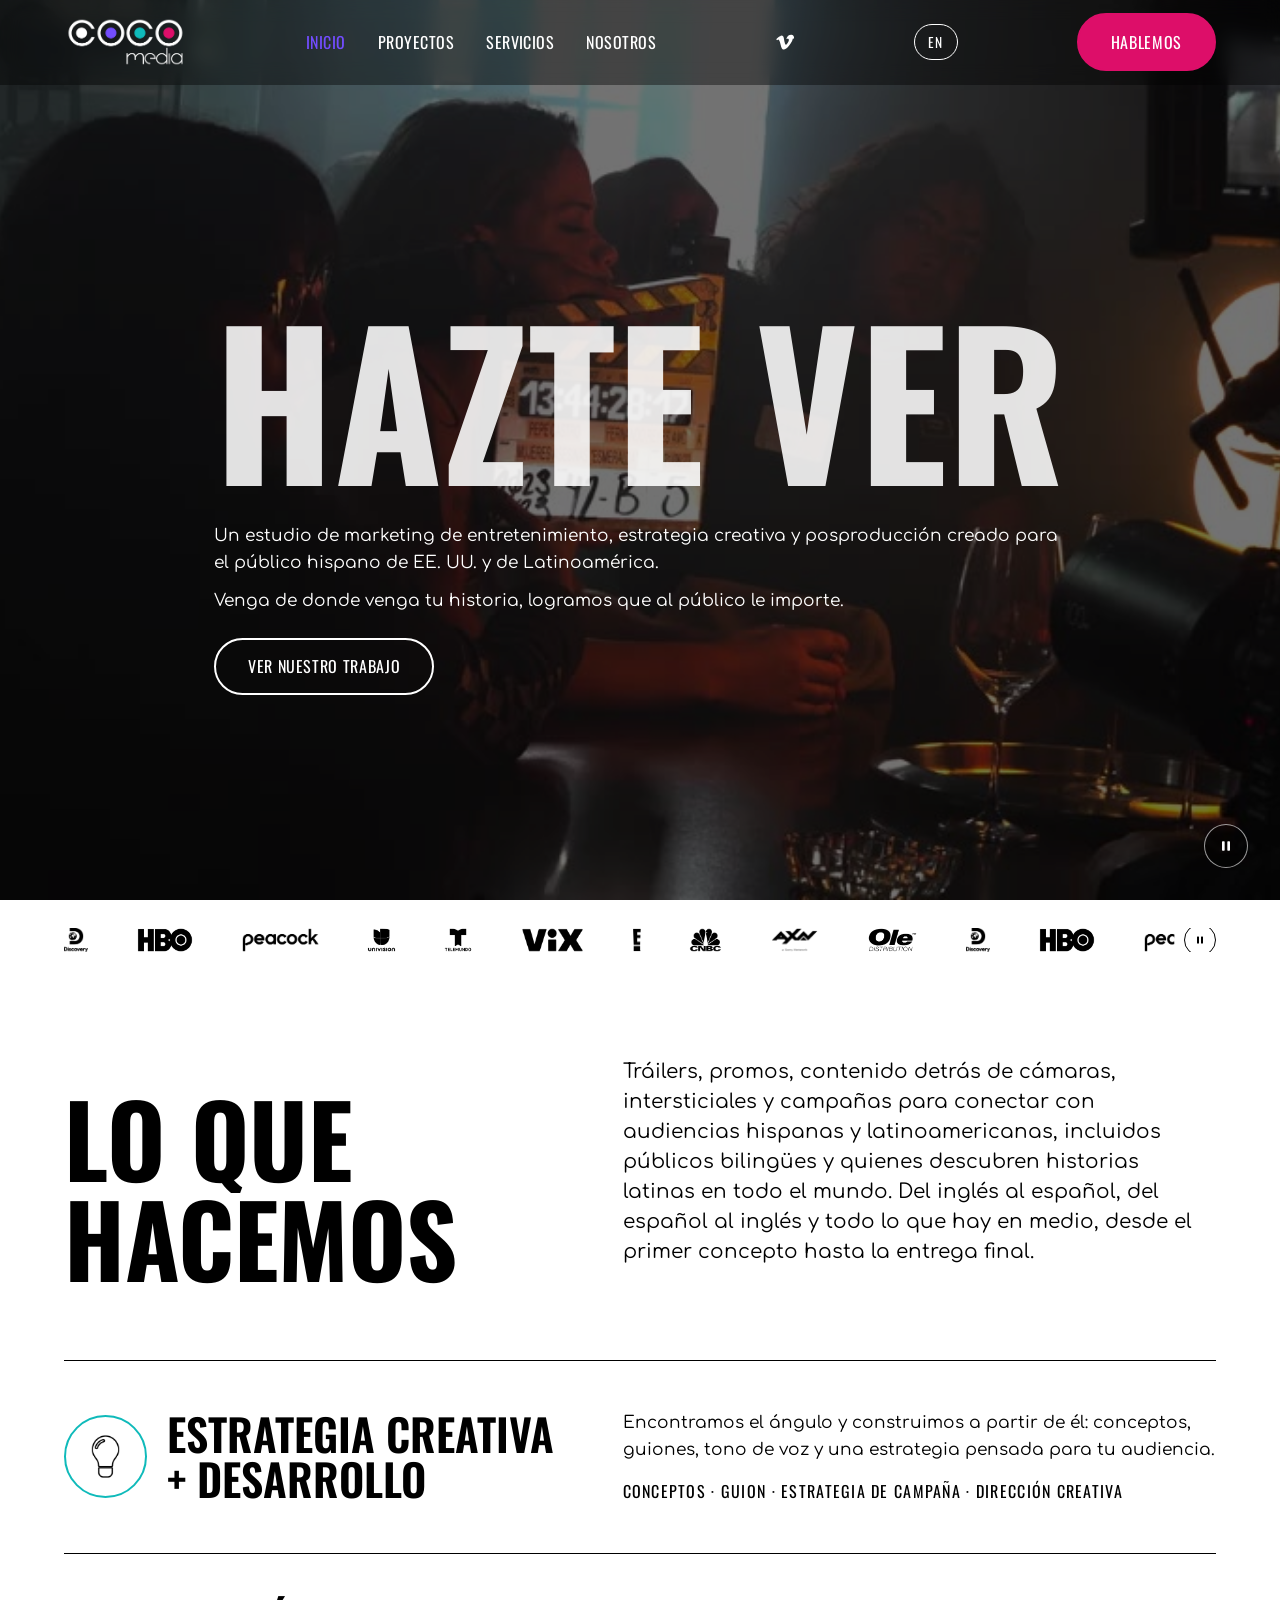
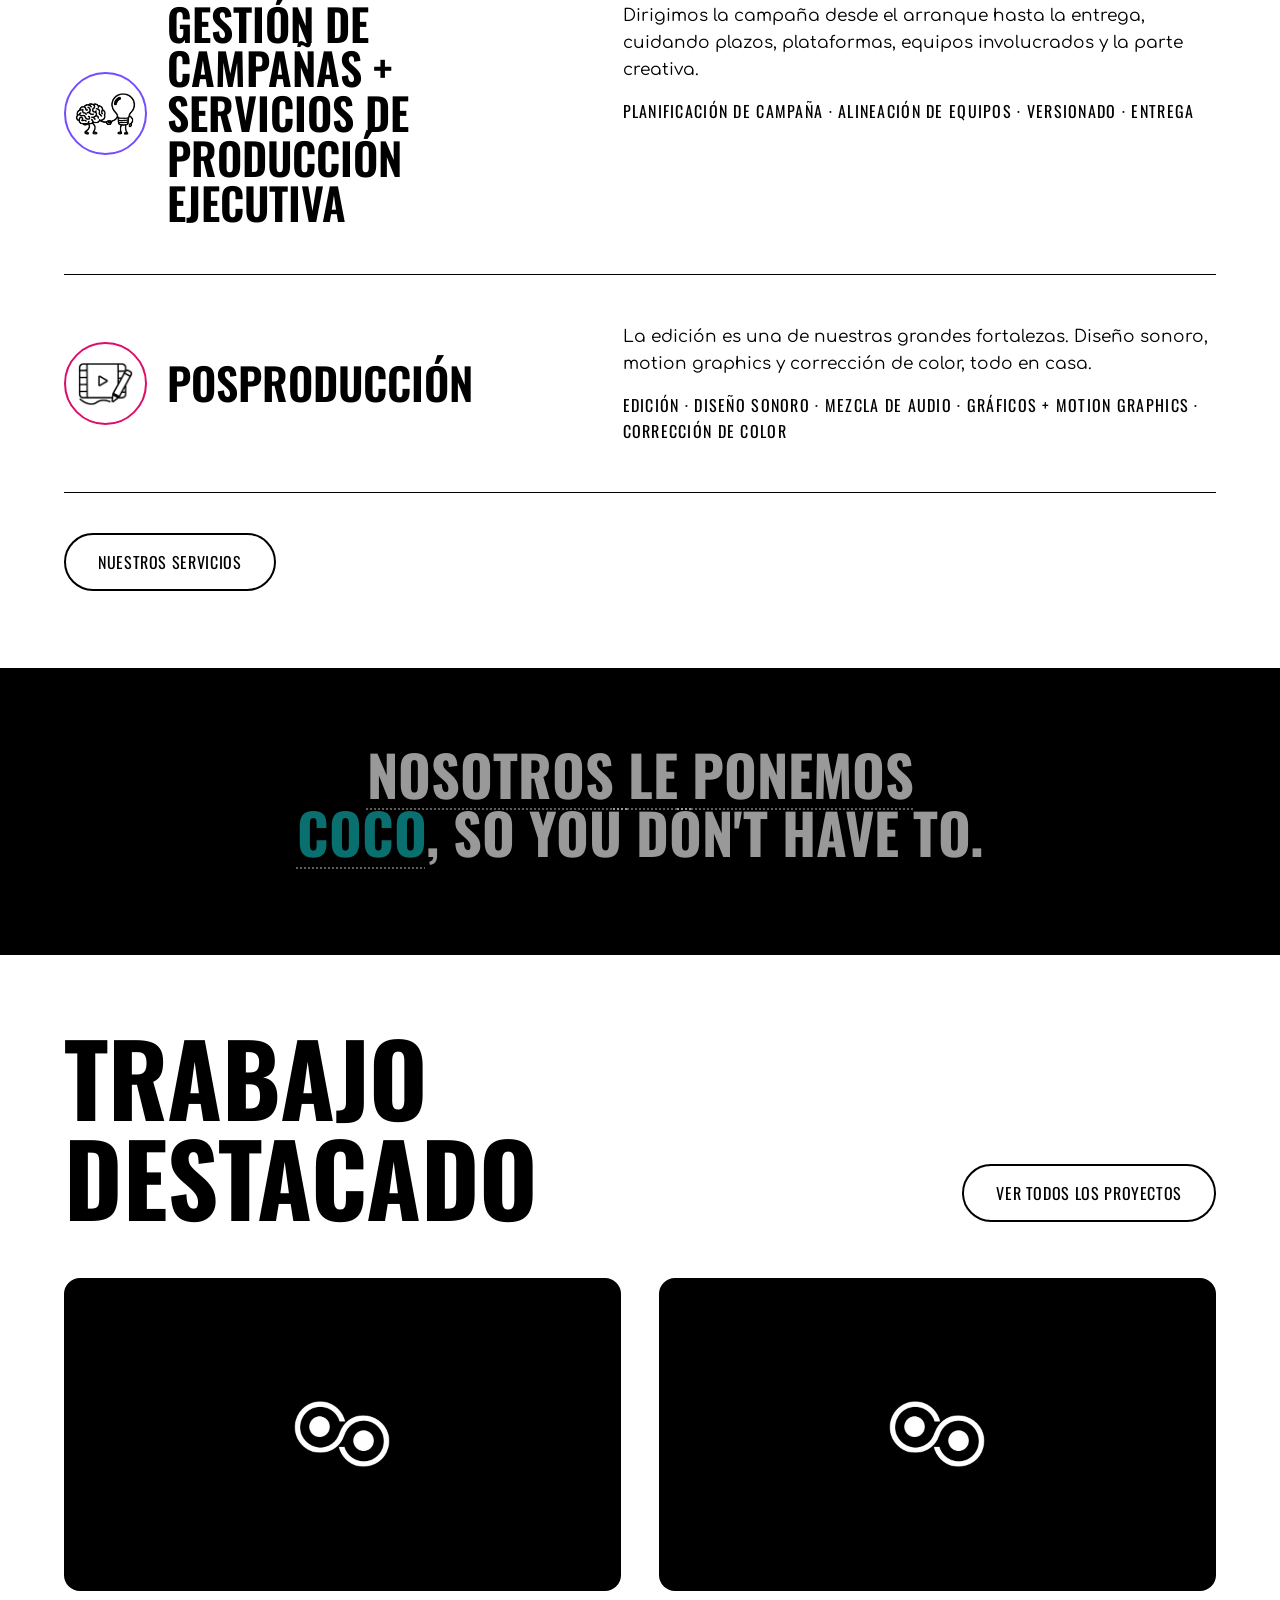
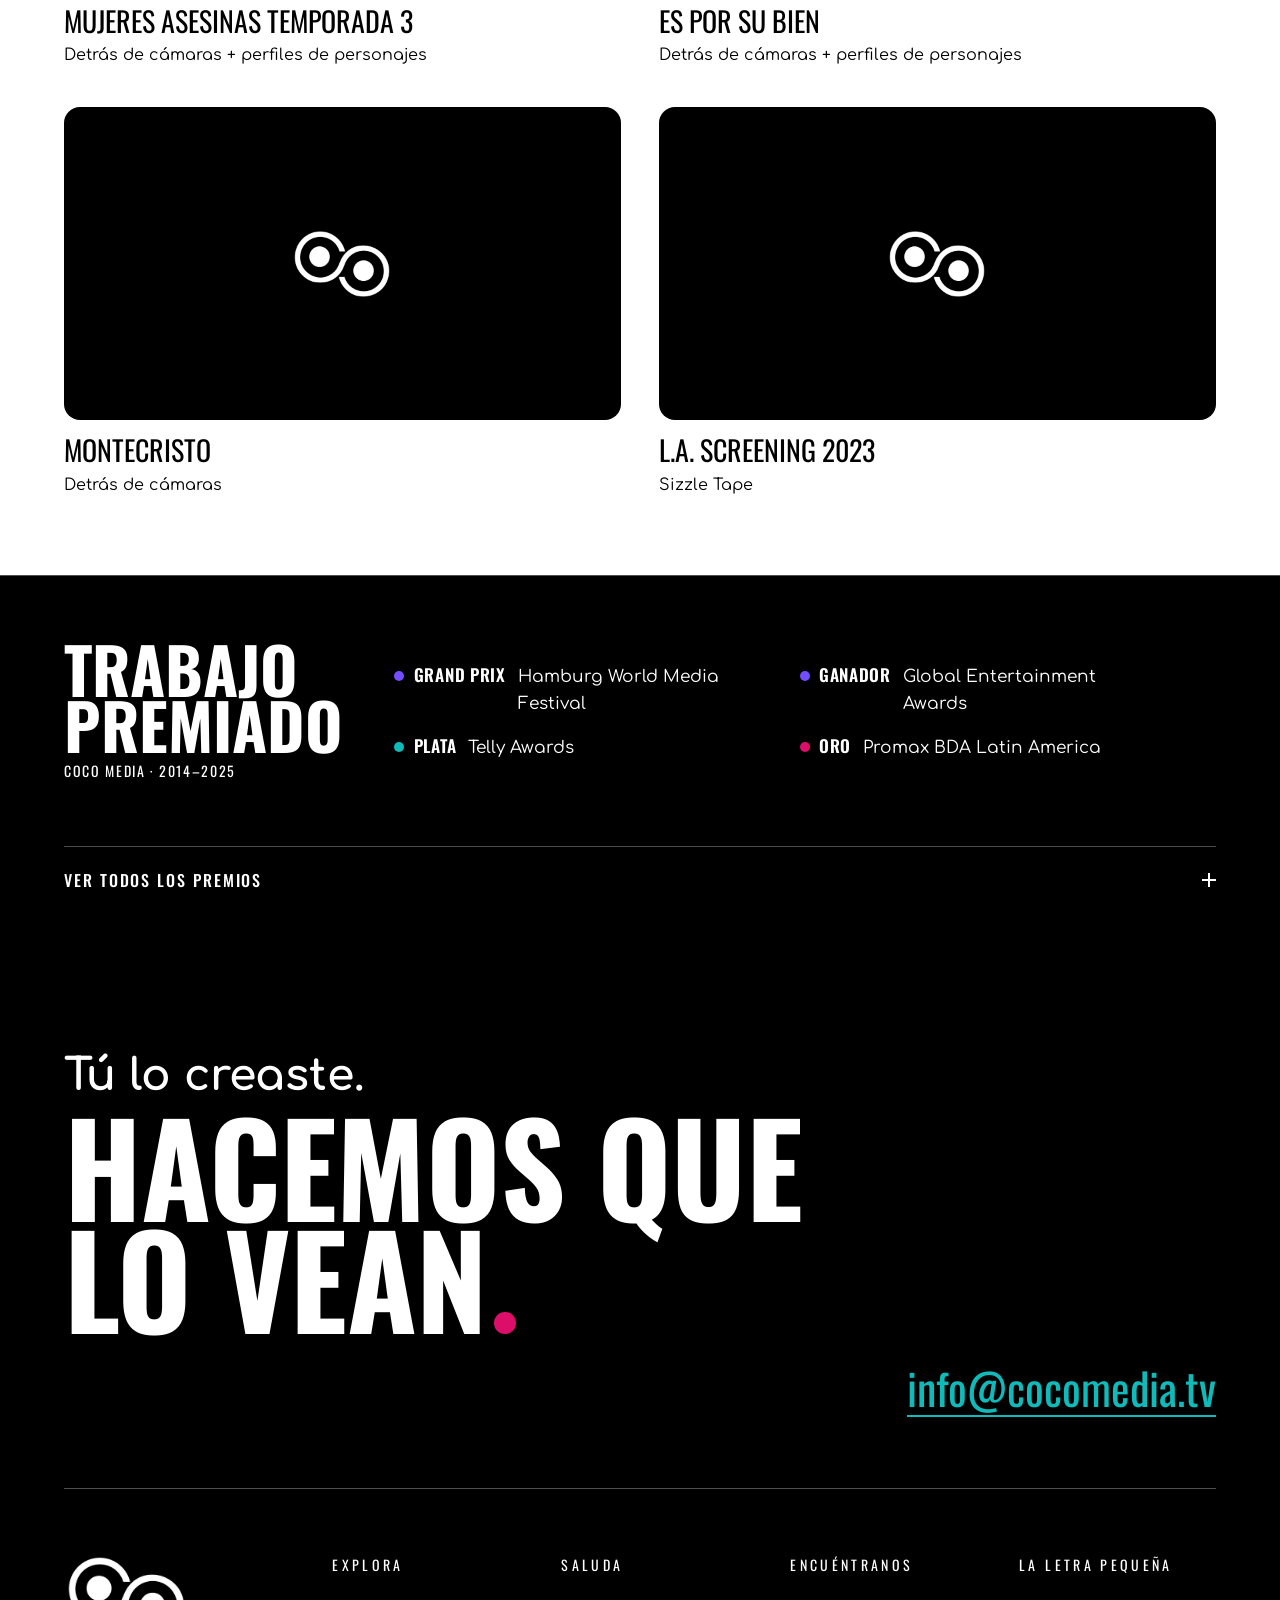
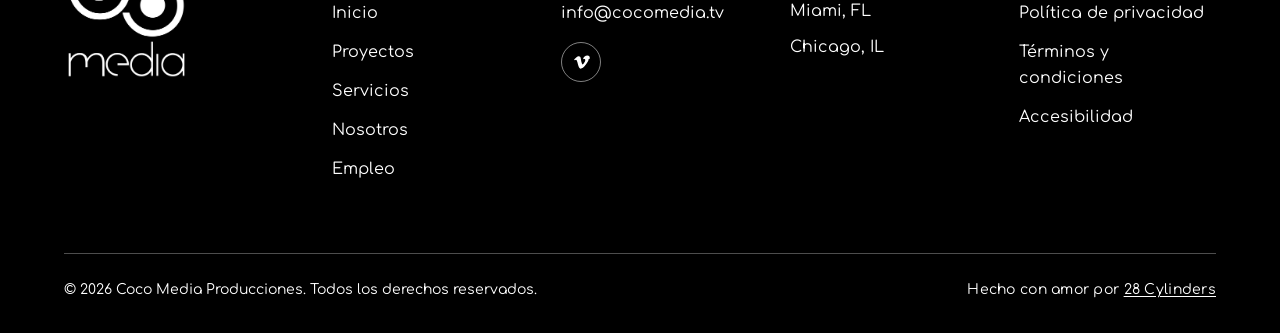
==== es/index.html @ 02648625 "Mary Cruz's Spanish adjustments + matching English updates; Coco 12+ years" ====
<!DOCTYPE html>

<html lang="es">
<head>
<meta charset="utf-8">
  <meta name="robots" content="noindex, nofollow">
<meta name="color-scheme" content="light only">
<meta name="viewport" content="width=device-width, initial-scale=1.0">
<title>Coco Media | Marketing de entretenimiento para audiencias hispanas</title>
<meta name="description" content="Coco Media es un estudio de marketing de entretenimiento, estrategia creativa y posproducción creado para audiencias hispanas en EE. UU. y Latinoamérica. Con sede en Miami y Chicago.">
<meta property="og:title" content="Coco Media | Hazte ver. De verdad.">
<meta property="og:description" content="Marketing de entretenimiento, estrategia creativa y posproducción para audiencias hispanas en EE. UU. y Latinoamérica.">
<meta property="og:type" content="website">
<meta property="og:url" content="https://cocomedia.tv/es/">
<link rel="icon" href="../assets/favicon/favicon.ico">
<link rel="icon" type="image/png" sizes="192x192" href="../assets/favicon/favicon-192.png">
<link rel="apple-touch-icon" href="../assets/favicon/apple-touch-icon.png">
<link rel="preload" href="../assets/fonts/oswald.woff2" as="font" type="font/woff2" crossorigin="">
<link rel="canonical" href="https://cocomedia.tv/es/">
  <link rel="alternate" hreflang="en" href="https://cocomedia.tv/">
  <link rel="alternate" hreflang="es" href="https://cocomedia.tv/es/">
  <link rel="alternate" hreflang="x-default" href="https://cocomedia.tv/">
<meta property="og:site_name" content="Coco Media">
<meta property="og:image" content="https://cocomedia.tv/assets/brand/og-image.png">
<meta property="og:image:width" content="1200">
<meta property="og:image:height" content="630">
<meta property="og:image:alt" content="Logo de Coco Media">
<meta name="twitter:card" content="summary_large_image">
<meta name="theme-color" content="#000000">
<script type="application/ld+json">
  {
    "@context": "https://schema.org",
    "@type": "Organization",
    "name": "Coco Media",
    "legalName": "Coco Media Producciones",
    "url": "https://cocomedia.tv/",
    "logo": "https://cocomedia.tv/assets/brand/coco-media-logo-black-dots.png",
    "image": "https://cocomedia.tv/assets/brand/og-image.png",
    "email": "info@cocomedia.tv",
    "slogan": "Be Seen. Truly Seen.",
    "description": "Entertainment marketing, creative strategy, and post-production studio for U.S. Hispanic and Latin American audiences.",
    "founder": { "@type": "Person", "name": "Mary Cruz Camacho" },
    "location": [
      { "@type": "Place", "name": "Miami", "address": { "@type": "PostalAddress", "addressLocality": "Miami", "addressRegion": "FL", "addressCountry": "US" } },
      { "@type": "Place", "name": "Chicago", "address": { "@type": "PostalAddress", "addressLocality": "Chicago", "addressRegion": "IL", "addressCountry": "US" } }
    ],
    "knowsLanguage": ["en", "es"],
    "knowsAbout": ["Entertainment marketing", "Trailers", "Promos", "Behind-the-scenes content", "Post-production", "Hispanic audiences", "Latin American audiences"],
    "sameAs": ["https://vimeo.com/mcpani"]
  }
  </script>
<link rel="stylesheet" href="../css/style.css?v=11102007">
<script>document.documentElement.classList.add('js');</script>
</head>
<body class="page-home">
<!-- Loading screen (Oct 15): Coco rings draw + spin, then the page fades in. Hidden without JS. -->
<div class="preloader" aria-hidden="true">
<svg class="preloader-mark" viewbox="0 0 280 80">
<circle class="pl-ring pl-ring--white" cx="50" cy="40" r="28"></circle>
<circle class="pl-ring pl-ring--violet" cx="110" cy="40" r="28"></circle>
<circle class="pl-ring pl-ring--teal" cx="170" cy="40" r="28"></circle>
<circle class="pl-ring pl-ring--pink" cx="230" cy="40" r="28"></circle>
<circle class="pl-dot pl-dot--white" cx="50" cy="40" r="9"></circle>
<circle class="pl-dot pl-dot--violet" cx="110" cy="40" r="9"></circle>
<circle class="pl-dot pl-dot--teal" cx="170" cy="40" r="9"></circle>
<circle class="pl-dot pl-dot--pink" cx="230" cy="40" r="9"></circle>
</svg>
</div>
<a class="skip-link" href="#main">Saltar al contenido</a>
<header class="site-header">
<div class="container header-inner">
<a href="index.html" class="logo">
<img src="../assets/brand/coco-media-logo-white-dots.png" alt="Coco Media" width="86" height="34" class="logo-img logo-img--light">
<img src="../assets/brand/coco-media-logo-black-dots.png" alt="Coco Media" width="86" height="34" class="logo-img logo-img--dark">
</a>
<nav class="main-nav" aria-label="Principal">
<ul>
<li><a href="index.html" aria-current="page">Inicio</a></li>
<li><a href="../projects.html">Proyectos</a></li>
<li><a href="servicios.html">Servicios</a></li>
<li><a href="nosotros.html">Nosotros</a></li>
</ul>
</nav>
<!-- Social links: LinkedIn + Instagram hidden until real profile URLs exist (Oct 8) -->
<div class="social-icons">
<a href="https://vimeo.com/mcpani" aria-label="Coco Media en Vimeo" target="_blank" rel="noopener"><svg viewbox="0 0 24 24" aria-hidden="true"><path d="M22.396 7.164c-.093 2.026-1.507 4.799-4.245 8.32-2.828 3.672-5.221 5.508-7.181 5.508-1.214 0-2.24-1.12-3.078-3.36-.562-2.055-1.125-4.111-1.687-6.166-.626-2.242-1.298-3.363-2.016-3.363-.156 0-.703.328-1.64.98l-.983-1.266c1.031-.906 2.047-1.812 3.047-2.719C6.023 4.019 7.213 3.394 7.947 3.325c1.749-.169 2.826.937 3.234 3.315.44 2.573.744 4.172.916 4.797.51 2.312 1.07 3.468 1.687 3.468.478 0 1.198-.755 2.159-2.264.96-1.51 1.474-2.658 1.543-3.444.14-1.303-.376-1.955-1.543-1.955-.55 0-1.116.126-1.699.377 1.128-3.696 3.283-5.492 6.465-5.388 2.362.076 3.475 1.6 3.339 4.576z"></path></svg></a>
<!-- TBD: real LinkedIn URL -->
<!-- TBD: real Instagram URL -->
</div>
<!-- EN/ES toggle: unhide once /es/ pages exist; href points to this page's Spanish counterpart -->
<a class="lang-switch" href="../index.html" hreflang="en" lang="en"><span class="sr-only">View in English: </span>EN</a>
<a href="#cta" class="btn btn-cta">Hablemos</a>
<button class="nav-toggle" aria-label="Abrir o cerrar el menú" aria-expanded="false">
<span></span><span></span><span></span>
</button>
</div>
</header>
<main id="main">
<!-- 1. HERO — copy is LOCKED per brief, do not rewrite. Sept 25: real
         intro video is in. "Truly Seen." was split out as a smaller line
         under "Be Seen.", then pulled per Sofi Sept 25 ("remove truly seen
         for now") — same locked phrase, just not displaying the sub line
         right now. The .hero-title-sub span/CSS is untouched, so bringing
         it back is just re-adding the span below. -->
<section class="hero">
<div class="hero-video-wrap">
<video class="hero-video" autoplay="" muted="" loop="" playsinline="" poster="../assets/hero/hero-poster.jpg" aria-hidden="true">
<source src="../assets/hero/hero-intro.mp4" type="video/mp4">
</video>
<div class="hero-overlay"></div>
</div>
<!-- Oct 8: pause control for the looping background video (WCAG 2.2.2: moving content over 5s needs a way to stop it) -->
<button class="hero-pause" type="button" aria-label="Pausar el video de fondo" aria-pressed="false">
<svg class="icon-pause" viewbox="0 0 24 24" aria-hidden="true"><rect x="6" y="5" width="4" height="14" rx="1"></rect><rect x="14" y="5" width="4" height="14" rx="1"></rect></svg>
<svg class="icon-play" viewbox="0 0 24 24" aria-hidden="true"><path d="M8 5.5v13a1 1 0 0 0 1.5.86l10.5-6.5a1 1 0 0 0 0-1.72L9.5 4.64A1 1 0 0 0 8 5.5z"></path></svg>
</button>
<div class="container hero-content">
<h1><span class="hero-title-main">Hazte ver</span><span class="sr-only">. Coco Media, un estudio de marketing de entretenimiento, estrategia creativa y posproducción para audiencias hispanas y latinoamericanas</span></h1>
<p>Un estudio de marketing de entretenimiento, estrategia creativa y posproducción creado para el público hispano de EE. UU. y de Latinoamérica. <span class="hero-line2">Venga de donde venga tu historia, logramos que al público le importe.</span></p>
<a href="../projects.html" class="btn">Ver nuestro trabajo</a>
</div>
</section>
<!-- 2. PROOF — new section, not built on old site. Logo assets confirmed ready from Mary Cruz. -->
<section class="section section--light" id="proof" aria-label="Cadenas y estudios con los que hemos trabajado">
<div class="container">
<div class="logo-marquee">
<button type="button" class="marquee-pause" aria-label="Pausar el carrusel de logos" aria-pressed="false">
<svg class="icon-pause" viewbox="0 0 24 24" aria-hidden="true"><rect x="6" y="5" width="4" height="14" rx="1"></rect><rect x="14" y="5" width="4" height="14" rx="1"></rect></svg>
<svg class="icon-play" viewbox="0 0 24 24" aria-hidden="true"><path d="M8 5.5v13a1 1 0 0 0 1.5.86l10.5-6.5a1 1 0 0 0 0-1.72L9.5 4.64A1 1 0 0 0 8 5.5z"></path></svg>
</button>
<div class="logo-marquee-track">
<!-- logo set x4: only the first set is read by screen readers; copies make each half wider than the screen so the loop never shows a gap -->
<img src="../assets/clients/discovery.png" alt="Discovery" title="Discovery">
<img src="../assets/clients/hbo.png" alt="HBO" title="HBO">
<img src="../assets/clients/peacock.png" alt="Peacock" title="Peacock">
<img src="../assets/clients/univision.png" alt="Univision" title="Univision">
<img src="../assets/clients/telemundo.png" alt="Telemundo" title="Telemundo">
<img src="../assets/clients/vix.png" alt="ViX" title="ViX">
<img src="../assets/clients/e-entertainment.png" alt="E!" title="E!">
<img src="../assets/clients/cnbc.png" alt="CNBC" title="CNBC">
<img src="../assets/clients/axn.png" alt="AXN" title="AXN">
<img src="../assets/clients/ole-distribution.png" alt="Ole Distribution" title="Ole Distribution">
<img src="../assets/clients/discovery.png" alt="" aria-hidden="true">
<img src="../assets/clients/hbo.png" alt="" aria-hidden="true">
<img src="../assets/clients/peacock.png" alt="" aria-hidden="true">
<img src="../assets/clients/univision.png" alt="" aria-hidden="true">
<img src="../assets/clients/telemundo.png" alt="" aria-hidden="true">
<img src="../assets/clients/vix.png" alt="" aria-hidden="true">
<img src="../assets/clients/e-entertainment.png" alt="" aria-hidden="true">
<img src="../assets/clients/cnbc.png" alt="" aria-hidden="true">
<img src="../assets/clients/axn.png" alt="" aria-hidden="true">
<img src="../assets/clients/ole-distribution.png" alt="" aria-hidden="true">
<img src="../assets/clients/discovery.png" alt="" aria-hidden="true">
<img src="../assets/clients/hbo.png" alt="" aria-hidden="true">
<img src="../assets/clients/peacock.png" alt="" aria-hidden="true">
<img src="../assets/clients/univision.png" alt="" aria-hidden="true">
<img src="../assets/clients/telemundo.png" alt="" aria-hidden="true">
<img src="../assets/clients/vix.png" alt="" aria-hidden="true">
<img src="../assets/clients/e-entertainment.png" alt="" aria-hidden="true">
<img src="../assets/clients/cnbc.png" alt="" aria-hidden="true">
<img src="../assets/clients/axn.png" alt="" aria-hidden="true">
<img src="../assets/clients/ole-distribution.png" alt="" aria-hidden="true">
<img src="../assets/clients/discovery.png" alt="" aria-hidden="true">
<img src="../assets/clients/hbo.png" alt="" aria-hidden="true">
<img src="../assets/clients/peacock.png" alt="" aria-hidden="true">
<img src="../assets/clients/univision.png" alt="" aria-hidden="true">
<img src="../assets/clients/telemundo.png" alt="" aria-hidden="true">
<img src="../assets/clients/vix.png" alt="" aria-hidden="true">
<img src="../assets/clients/e-entertainment.png" alt="" aria-hidden="true">
<img src="../assets/clients/cnbc.png" alt="" aria-hidden="true">
<img src="../assets/clients/axn.png" alt="" aria-hidden="true">
<img src="../assets/clients/ole-distribution.png" alt="" aria-hidden="true">
</div>
</div>
</div>
</section>
<!-- 3. WHAT WE DO — copy approved Oct 6. Editorial layout (Oct 6):
         display title + intro mirror Why Coco; services are full-width
         rows split by hairlines, icon + name left, description + tags right.
         Light section so it contrasts with the dark Why Coco below. -->
<section class="section section--light" id="what-we-do">
<div class="container">
<div class="split-head">
<h2 class="display-title">Lo que <br>hacemos</h2>
<p class="split-intro">Tráilers, promos, contenido detrás de cámaras, intersticiales y campañas para conectar con audiencias hispanas y latinoamericanas, incluidos públicos bilingües y quienes descubren historias latinas en todo el mundo. Del inglés al español, del español al inglés y todo lo que hay en medio, desde el primer concepto hasta la entrega final.</p>
</div>
<ul class="service-rows">
<li class="service-row">
<div class="service-name">
<span class="ring-frame ring-frame--teal"><img src="../assets/icons/icon-lightbulb-bold.png" alt=""></span>
<h3>Estrategia creativa + desarrollo</h3>
</div>
<div class="service-body">
<p>Encontramos el ángulo y construimos a partir de él: conceptos, guiones, tono de voz y una estrategia pensada para tu audiencia.</p>
<p class="service-tags">Conceptos · Guion · Estrategia de campaña · Dirección creativa</p>
</div>
</li>
<li class="service-row">
<div class="service-name">
<span class="ring-frame ring-frame--violet"><img src="../assets/icons/icon-collaboration-bold.png" alt=""></span>
<h3>Gestión de campañas + servicios de producción ejecutiva</h3>
</div>
<div class="service-body">
<p>Dirigimos la campaña desde el arranque hasta la entrega, cuidando plazos, plataformas, equipos involucrados y la parte creativa.</p>
<p class="service-tags">Planificación de campaña · Alineación de equipos · Versionado · Entrega</p>
</div>
</li>
<li class="service-row">
<div class="service-name">
<span class="ring-frame ring-frame--pink"><img src="../assets/icons/icon-video-editing-bold.png" alt=""></span>
<h3>Posproducción</h3>
</div>
<div class="service-body">
<p>La edición es una de nuestras grandes fortalezas. Diseño sonoro, motion graphics y corrección de color, todo en casa.</p>
<p class="service-tags">Edición · Diseño sonoro · Mezcla de audio · Gráficos + motion graphics · Corrección de color</p>
<!-- Reminder: always "Post-Production", never "Production + Post" (insurance/liability accuracy) -->
</div>
</li>
</ul>
<a href="servicios.html" class="btn btn-dark-outline">Nuestros servicios</a>
</div>
</section>
<!-- 6. TAGLINE 2 — LOCKED, design confirmed unchanged -->
<section class="section section--dark" id="tagline-2">
<div class="container">
<div class="define-wrap">
<h2><span role="button" tabindex="0" class="define-trigger" aria-expanded="false" aria-controls="coco-def"><span lang="es">Nosotros le ponemos <span class="accent-teal">coco</span></span></span>,<br class="br-m"> <span lang="en">so you don't have to.</span></h2>
<!-- Dictionary card (Oct 16): shows on hover/focus on desktop, tap on touch -->
<div class="define-card" id="coco-def" role="note">
<p class="define-word" lang="es">po·ner·le co·co</p>
<p class="define-meta"><em>frase</em> · expresión latinoamericana</p>
<ol class="define-list">
<li>Pensar mucho en algo; ponerle cabeza, creatividad e ingenio. <span class="define-note">(<span lang="es">coco</span>, s.: la cabeza)</span></li>
<li>Lo que hacemos por cada historia, para que tú no tengas que hacerlo.</li>
</ol>
</div>
</div>
</div>
</section>
<!-- 7. FEATURED WORK (moved Oct 6: ends the page on the proof, right before the CTA) — STAND-IN for review: the earlier Vimeo-matched
         list. Final 4 still to be confirmed with Mary Cruz. Cards deep-link
         into projects.html?id=N; thumbnails load from Vimeo via main.js. -->
<section class="section section--light" id="featured-work">
<div class="container">
<div class="section-head section-head--display">
<h2 class="display-title">Trabajo <br>destacado</h2>
<a href="../projects.html" class="btn">Ver todos los proyectos</a>
</div>
<div class="feature-grid">
<a class="feature-card" href="../projects.html?id=1">
<span class="feature-thumb" data-vimeo-thumb="1144681763"></span>
<span class="feature-title">Mujeres Asesinas temporada 3</span>
<span class="feature-type">Detrás de cámaras + perfiles de personajes</span>
</a>
<a class="feature-card" href="../projects.html?id=7">
<span class="feature-thumb" data-vimeo-thumb="1138162833"></span>
<span class="feature-title">Es Por Su Bien</span>
<span class="feature-type">Detrás de cámaras + perfiles de personajes</span>
</a>
<a class="feature-card" href="../projects.html?id=12">
<span class="feature-thumb" data-vimeo-thumb="1144652042"></span>
<span class="feature-title">Montecristo</span>
<span class="feature-type">Detrás de cámaras</span>
</a>
<a class="feature-card" href="../projects.html?id=29">
<span class="feature-thumb" data-vimeo-thumb="1079433522"></span>
<span class="feature-title">L.A. Screening 2023</span>
<span class="feature-type">Sizzle Tape</span>
</a>
</div>
</div>
</section>
<!-- AWARDS (Nov 9): rebuilt from Mary Cruz's "RESUMEN PREMIOS actualizado 2026" sheet. Nov 10: Coco Media's own awards only
         (Mary Cruz asked to drop the founder-era ones). 8 awards, 2014-2025. Highlights up top; full list opens below. -->
<section class="section section--dark" id="awards" aria-labelledby="awards-title">
<div class="container">
<div class="awards-strip">
<p class="awards-stat" id="awards-title"><span class="awards-strip-num">Trabajo <br>premiado</span> <span class="awards-strip-label">Coco Media · 2014–2025</span></p>
<ul class="awards-strip-list">
<li><i style="background:#734DFF"></i><strong>Grand Prix</strong> <span class="aw-name">Hamburg World Media Festival</span></li>
<li><i style="background:#734DFF"></i><strong>Ganador</strong> <span class="aw-name">Global Entertainment Awards</span></li>
<li><i style="background:#0FBABA"></i><strong>Plata</strong> <span class="aw-name">Telly Awards</span></li>
<li><i style="background:#DD0E69"></i><strong>Oro</strong> <span class="aw-name">Promax BDA Latin America</span></li>
</ul>
</div>
<details class="awards-all">
<summary><span class="aw-open-label">Ver todos los premios</span><span class="aw-close-label">Ocultar premios</span><span class="dl-plus" aria-hidden="true"></span></summary>
<!-- Nov 9: trophy cutouts (same treatment as About) appear when the list opens -->
<div class="award-snacks awards-all-snacks" aria-hidden="true">
<img class="award-cutout award-cutout--hamburg" src="../assets/about/award-hamburg.webp" width="400" height="396" alt="" loading="lazy">
<img class="award-cutout award-cutout--telly" src="../assets/about/award-telly.webp" width="388" height="1098" alt="" loading="lazy">
</div>
<table class="awards-table">
<caption class="sr-only">Premios de la industria, del más reciente al más antiguo</caption>
<thead><tr><th scope="col">Año</th><th scope="col">Premio</th><th scope="col">Festival</th><th scope="col">destacado</th></tr></thead>
<tbody>
<tr><td class="aw-year">2025</td><td class="aw-medal"><i class="aw-dot aw-dot--violet"></i>Ganador</td><td class="aw-event">Global Entertainment Awards<span class="aw-cat" lang="en">TV Best Short Form</span></td><td class="aw-work">Mujeres Asesinas temporada 2, detrás de cámaras · VIX</td></tr>
<tr><td class="aw-year">2024</td><td class="aw-medal"><i class="aw-dot aw-dot--violet"></i>Grand Prix</td><td class="aw-event">Hamburg World Media Festival<span class="aw-cat" lang="en">Intermedia Globe, Best in Marketing and Promotions</span></td><td class="aw-work">Mujeres Asesinas temporada 2 · VIX</td></tr>
<tr><td class="aw-year">2024</td><td class="aw-medal"><i class="aw-dot aw-dot--pink"></i>Oro</td><td class="aw-event">Hamburg World Media Festival<span class="aw-cat" lang="en">Best in Marketing and Promotions</span></td><td class="aw-work">Mujeres Asesinas temporada 2 · VIX</td></tr>
<tr><td class="aw-year">2024</td><td class="aw-medal"><i class="aw-dot aw-dot--teal"></i>Plata</td><td class="aw-event">Telly Awards<span class="aw-cat" lang="en">Promotional Video, Public Interest and Awareness</span></td><td class="aw-work">Mujeres Asesinas temporada 2, detrás de cámaras · VIX</td></tr>
<tr><td class="aw-year">2021</td><td class="aw-medal"><i class="aw-dot aw-dot--teal"></i>Plata</td><td class="aw-event">Promax U.S. Hispanic Awards<span class="aw-cat" lang="en">Best Drama Promo</span></td><td class="aw-work">La Suerte de Loli · Telemundo</td></tr>
<tr><td class="aw-year">2014</td><td class="aw-medal"><i class="aw-dot aw-dot--pink"></i>Oro</td><td class="aw-event">Promax BDA Latin America<span class="aw-cat" lang="en">Interstitial Campaign or Series</span></td><td class="aw-work">Piensa Seguro · Investigation Discovery</td></tr>
<tr><td class="aw-year">2014</td><td class="aw-medal"><i class="aw-dot aw-dot--white"></i>Bronce</td><td class="aw-event">Promax BDA Latin America<span class="aw-cat" lang="en">Interstitial Campaign or Series, PSA</span></td><td class="aw-work">Piensa Seguro · Investigation Discovery</td></tr>
<tr><td class="aw-year">2014</td><td class="aw-medal"><i class="aw-dot aw-dot--white"></i>Bronce</td><td class="aw-event">Promax BDA Latin America<span class="aw-cat" lang="en">On-Air Program Campaign</span></td><td class="aw-work">En Otra Piel · Telemundo</td></tr>
</tbody>
</table>
<p class="aw-footnote">Antes de fundar Coco Media, Mary Cruz Camacho ganó más de 20 premios de la industria como ejecutiva de televisión, entre ellos varios Promax BDA World Gold.</p>
<button type="button" class="aw-collapse">Ocultar premios <span aria-hidden="true">↑</span></button>
</details>
</div>
</section>
<!-- 8. CTA -->
<section class="section section--dark cta-ed" id="cta">
<div class="container">
<h2 class="cta-ed-title"><span class="cta-ed-lead">Tú lo creaste.</span> <span class="cta-ed-big">Hacemos que <br>lo vean<span class="cta-ed-q cta-ed-dot"><span class="sr-only">.</span></span></span></h2>
<div class="cta-contact">
<a class="cta-email js-email" data-user="info" data-domain="cocomedia.tv" href="#cta">Escríbenos</a>
<noscript><p class="cta-email-plain">info [arroba] cocomedia [punto] tv</p></noscript>
</div>
</div>
</section>
</main>
<footer class="site-footer site-footer--home">
<div class="container">
<div class="footer-top">
<p class="footer-tagline">Hazte ver<span class="round-dot"><span class="sr-only">.</span></span><br><em>De verdad<span class="round-dot"><span class="sr-only">.</span></span></em></p>
</div>
<div class="footer-cols">
<div class="footer-col footer-brand-col"><img class="footer-logo-img" src="../assets/brand/coco-media-logo-white.png" alt="Coco Media" width="59" height="60"></div>
<nav class="footer-col footer-nav" aria-label="Pie de página">
<p class="footer-label">Explora</p>
<ul>
<li><a href="index.html">Inicio</a></li>
<li><a href="../projects.html">Proyectos</a></li>
<li><a href="servicios.html">Servicios</a></li>
<li><a href="nosotros.html">Nosotros</a></li>
<li><a href="../careers.html">Empleo</a></li>
</ul>
</nav>
<div class="footer-col">
<p class="footer-label">Saluda</p>
<ul>
<li><a class="js-email" data-user="info" data-domain="cocomedia.tv" href="#main">Escríbenos</a></li>
<li class="footer-social">
<a href="https://vimeo.com/mcpani" aria-label="Coco Media en Vimeo" target="_blank" rel="noopener"><svg viewbox="0 0 24 24" aria-hidden="true"><path d="M22.396 7.164c-.093 2.026-1.507 4.799-4.245 8.32-2.828 3.672-5.221 5.508-7.181 5.508-1.214 0-2.24-1.12-3.078-3.36-.562-2.055-1.125-4.111-1.687-6.166-.626-2.242-1.298-3.363-2.016-3.363-.156 0-.703.328-1.64.98l-.983-1.266c1.031-.906 2.047-1.812 3.047-2.719C6.023 4.019 7.213 3.394 7.947 3.325c1.749-.169 2.826.937 3.234 3.315.44 2.573.744 4.172.916 4.797.51 2.312 1.07 3.468 1.687 3.468.478 0 1.198-.755 2.159-2.264.96-1.51 1.474-2.658 1.543-3.444.14-1.303-.376-1.955-1.543-1.955-.55 0-1.116.126-1.699.377 1.128-3.696 3.283-5.492 6.465-5.388 2.362.076 3.475 1.6 3.339 4.576z"></path></svg></a>
<!-- LinkedIn + Instagram: add here once URLs exist (same markup, aria-label "Coco Media on LinkedIn/Instagram") -->
</li>
</ul>
</div>
<div class="footer-col">
<p class="footer-label">Encuéntranos</p>
<ul>
<li>Miami, FL</li>
<li>Chicago, IL</li>
</ul>
</div>
<nav class="footer-col footer-legal" aria-label="Legal">
<p class="footer-label">La letra pequeña</p>
<ul>
<li><a href="../privacy.html">Política de privacidad</a></li>
<li><a href="../terms.html">Términos y condiciones</a></li>
<li><a href="../accessibility.html">Accesibilidad</a></li>
</ul>
</nav>
</div>
<div class="footer-bottom">
<p class="footer-copyright">© <span id="year"></span> Coco Media Producciones. Todos los derechos reservados.</p>
<p class="footer-credit">Hecho con amor por <a href="https://28cylinders.com" target="_blank" rel="noopener">28 Cylinders</a></p>
</div>
</div>
</footer>
<script src="../js/main.js?v=11102007"></script>
</body>
</html>
---- css/style.css ----
@font-face { font-family: 'Oswald'; src: url('../assets/fonts/oswald.woff2') format('woff2'); font-weight: 200 700; font-style: normal; font-display: swap; }
@font-face { font-family: 'Comfortaa'; src: url('../assets/fonts/comfortaa.woff2') format('woff2'); font-weight: 300 700; font-style: normal; font-display: swap; }
:root {
--color-teal: #0FBABA;
--color-violet: #734DFF;
--color-pink: #DD0E69;
--color-black: #000000;
--color-white: #FFFFFF;
--font-heading: 'Oswald', sans-serif;
--font-body: 'Comfortaa', sans-serif;
--size-h1: clamp(2.5rem, 5vw, 4.375rem);
--size-body: 0.9375rem;
--section-padding-y: clamp(3rem, 6vw, 6rem);
--container-width: 1200px;
--container-pad-x: 1.5rem;
--nav-height: 84px;
}
*, *::before, *::after { box-sizing: border-box; }
html { scroll-behavior: smooth; }
body {
margin: 0;
font-family: var(--font-body);
font-size: var(--size-body);
line-height: 1.6;
background: var(--color-white);
color: var(--color-black);
}
img { max-width: 100%; display: block; }
a { color: inherit; text-decoration: none; }
ul { margin: 0; padding: 0; list-style: none; }
h1, h2, h3, h4 {
font-family: var(--font-heading);
text-transform: uppercase;
line-height: 1.1;
margin: 0 0 1rem;
}
h1 { font-size: var(--size-h1); }
h2 { font-size: clamp(1.75rem, 3.5vw, 2.75rem); }
h3 { font-size: 1.25rem; }
p { margin: 0 0 1rem; }
.container {
max-width: var(--container-width);
margin: 0 auto;
padding: 0 var(--container-pad-x);
}
.section {
padding: var(--section-padding-y) 0;
}
.section--dark {
background: var(--color-black);
color: var(--color-white);
}
.section--light {
background: var(--color-white);
color: var(--color-black);
}
.copy-tbd {
outline: 2px dashed var(--color-violet);
outline-offset: 6px;
padding: 0.25rem 0.5rem;
display: inline-block;
}
.btn {
display: inline-block;
font-family: var(--font-heading);
text-transform: uppercase;
letter-spacing: 0.04em;
padding: 0.85rem 2rem;
border-radius: 999px;
border: 2px solid currentColor;
transition: transform 0.25s ease, box-shadow 0.25s ease, background-color 0.25s ease, color 0.25s ease;
}
.btn:hover { opacity: 1; }
.btn-cta {
background: var(--color-pink);
border-color: var(--color-pink);
color: var(--color-white);
}
.btn-secondary {
background: var(--color-violet);
border-color: var(--color-violet);
color: var(--color-white);
}
.site-header {
position: sticky;
top: 0;
z-index: 100;
background: var(--color-white);
border-bottom: 1px solid rgba(0,0,0,0.08);
}
.header-inner {
height: var(--nav-height);
display: flex;
align-items: center;
justify-content: space-between;
gap: 1.5rem;
}
.logo {
position: relative;
font-family: var(--font-heading);
font-weight: 600;
font-size: 1.1rem;
letter-spacing: 0.05em;
display: flex;
align-items: center;
}
.logo-img { height: 34px; width: auto; max-width: 140px; display: block; }
.logo-img--dark { display: none; }
.social-icons {
display: flex;
align-items: center;
gap: 1.1rem;
}
.social-icons a {
display: inline-flex;
align-items: center;
justify-content: center;
width: 19px;
height: 19px;
transition: opacity 0.2s ease;
}
.social-icons a:hover { opacity: 0.65; }
.social-icons svg { width: 100%; height: 100%; fill: currentColor; display: block; }
.main-nav ul {
display: flex;
gap: 2rem;
font-family: var(--font-heading);
text-transform: uppercase;
font-size: 0.85rem;
letter-spacing: 0.03em;
}
.main-nav a[aria-current="page"] { color: var(--color-violet); }
.nav-toggle { display: none; }
@media (max-width: 860px) {
.header-inner { flex-wrap: wrap; }
.header-inner:has(.main-nav.is-open) { height: auto; min-height: var(--nav-height); padding-bottom: 1.5rem; }
.logo { order: 1; }
.nav-toggle { order: 2; }
.main-nav { display: none; }
.main-nav.is-open {
display: block;
order: 10;
flex-basis: 100%;
width: 100%;
background: var(--color-white);
color: var(--color-black);
margin-top: 1rem;
padding-top: 1.5rem;
border-top: 1px solid rgba(0,0,0,0.08);
}
.main-nav.is-open ul {
flex-direction: column;
gap: 1.15rem;
font-size: 1rem;
}
.main-nav.is-open a[aria-current="page"] { color: var(--color-violet); }
.header-inner .btn-cta { display: none; }
.header-inner .social-icons { display: none; }
.header-inner:has(.main-nav.is-open) .btn-cta,
.header-inner:has(.main-nav.is-open) .social-icons {
display: flex;
order: 11;
flex-basis: 100%;
width: 100%;
justify-content: center;
}
.header-inner:has(.main-nav.is-open) .btn-cta {
text-align: center;
margin-top: 1.25rem;
}
.header-inner:has(.main-nav.is-open) .social-icons {
order: 12;
color: var(--color-black);
gap: 1.75rem;
margin-top: 1.5rem;
padding-top: 1.25rem;
border-top: 1px solid rgba(0,0,0,0.08);
}
.nav-toggle {
display: flex;
flex-direction: column;
gap: 5px;
background: none;
border: 0;
padding: 0.5rem;
}
.nav-toggle span {
width: 24px;
height: 2px;
background: var(--color-black);
transition: transform 0.2s ease, opacity 0.2s ease;
}
.nav-toggle[aria-expanded="true"] span:nth-child(1) { transform: translateY(7px) rotate(45deg); }
.nav-toggle[aria-expanded="true"] span:nth-child(2) { opacity: 0; }
.nav-toggle[aria-expanded="true"] span:nth-child(3) { transform: translateY(-7px) rotate(-45deg); }
}
.site-footer {
background: var(--color-black);
color: var(--color-white);
padding: var(--section-padding-y) 0 2rem;
}
.footer-inner {
display: grid;
gap: 2rem;
grid-template-columns: repeat(auto-fit, minmax(180px, 1fr));
padding-bottom: 2rem;
border-bottom: 1px solid rgba(255,255,255,0.15);
}
.footer-logo {
display: inline-block;
margin-bottom: 0.85rem;
}
.footer-logo img { height: clamp(80px, 9vw, 110px); width: auto; display: block; }
.footer-tagline { font-family: var(--font-heading); text-transform: uppercase; letter-spacing: 0.06em; font-size: 1.15rem; margin-top: 0.5rem; }
.footer-tagline em { font-style: italic; }
.footer-nav a, .footer-legal a { display: block; padding: 0.25rem 0; }
.footer-copyright {
padding-top: 1.5rem;
font-size: 0.8rem;
margin: 0;
}
.footer-credit {
padding-top: 0.6rem;
font-size: 0.7rem;
letter-spacing: 0.02em;
margin: 0;
}
.footer-credit a { text-decoration: underline; text-underline-offset: 2px; transition: opacity 0.2s ease; }
.footer-credit a:hover { opacity: 0.65; }
.orb-field {
position: relative;
overflow: hidden;
}
.orb-field::before {
content: "";
position: absolute;
inset: 0;
z-index: 0;
pointer-events: none;
opacity: 0.16;
background-image: url("data:image/svg+xml,%3Csvg xmlns='http://www.w3.org/2000/svg' viewBox='0 0 1200 400'%3E%3Ccircle cx='144' cy='120' r='100' fill='%230FBABA'/%3E%3Ccircle cx='1020' cy='60' r='90' fill='%23734DFF'/%3E%3Ccircle cx='936' cy='352' r='85' fill='%23DD0E69'/%3E%3C/svg%3E");
background-repeat: no-repeat;
background-size: cover;
background-position: center;
}
.orb-field > .container { position: relative; z-index: 1; }
.dot-grid {
position: relative;
}
.dot-grid::after {
content: "";
position: absolute;
inset: 0;
z-index: 0;
pointer-events: none;
background-color: currentColor;
-webkit-mask-image: url("data:image/svg+xml,%3Csvg xmlns='http://www.w3.org/2000/svg' width='22' height='22'%3E%3Ccircle cx='11' cy='11' r='1.5' fill='%23000'/%3E%3C/svg%3E");
mask-image: url("data:image/svg+xml,%3Csvg xmlns='http://www.w3.org/2000/svg' width='22' height='22'%3E%3Ccircle cx='11' cy='11' r='1.5' fill='%23000'/%3E%3C/svg%3E");
-webkit-mask-repeat: repeat;
mask-repeat: repeat;
-webkit-mask-size: 22px 22px;
mask-size: 22px 22px;
opacity: 0.06;
}
.dot-grid > .container { position: relative; z-index: 1; }
.divider-orbs {
display: flex;
justify-content: center;
align-items: center;
padding: 1.25rem 0;
background: var(--color-white);
}
.divider-orbs svg { width: 64px; height: auto; display: block; }
.ring-frame {
display: inline-flex;
align-items: center;
justify-content: center;
width: 64px;
height: 64px;
border-radius: 50%;
border: 2px solid var(--color-teal);
margin-bottom: 1rem;
}
.ring-frame img { height: 30px; width: auto; }
.grid-3 .card:nth-child(2) .ring-frame,
.grid-4 .card:nth-child(2) .ring-frame { border-color: var(--color-violet); }
.grid-3 .card:nth-child(3) .ring-frame,
.grid-4 .card:nth-child(3) .ring-frame { border-color: var(--color-pink); }
.card--dark .ring-frame img { filter: invert(1); }
.hero {
position: relative;
min-height: 100vh;
display: flex;
align-items: center;
background: var(--color-black);
color: var(--color-white);
overflow: hidden;
}
.hero .container { max-width: 900px; }
.hero .eyebrow {
font-family: var(--font-heading);
color: var(--color-teal);
letter-spacing: 0.08em;
}
.hero-video-wrap {
position: absolute;
inset: 0;
z-index: 0;
}
.hero-video {
width: 100%;
height: 100%;
object-fit: cover;
display: block;
}
.hero-overlay {
position: absolute;
inset: 0;
background: rgba(0,0,0,0.55);
}
.hero-content {
position: relative;
z-index: 1;
padding-top: var(--nav-height);
}
.hero-content .btn {
margin-top: 0.5rem;
}
.hero-title-main {
display: block;
opacity: 0.88;
font-size: clamp(2.75rem, 12vw, 5rem);
}
@media (min-width: 900px) {
.hero-title-main {
font-size: 16.125rem;
}
}
.hero-title-sub {
display: block;
font-size: clamp(1.1rem, 2.2vw, 1.75rem);
font-weight: 400;
letter-spacing: 0.06em;
margin-top: 0.4rem;
}
.grid-3 {
display: grid;
gap: 2rem;
grid-template-columns: repeat(auto-fit, minmax(240px, 1fr));
}
.grid-4 {
display: grid;
gap: 2rem;
grid-template-columns: repeat(auto-fit, minmax(220px, 1fr));
}
.card {
padding: 2rem;
border-radius: 12px;
background: var(--color-white);
color: var(--color-black);
box-shadow: 0 1px 0 rgba(0,0,0,0.06);
}
.card--dark {
background: var(--color-black);
color: var(--color-white);
}
.card footer {
margin-top: 1rem;
font-family: var(--font-heading);
font-size: 0.75rem;
font-weight: 600;
letter-spacing: 0.04em;
text-transform: uppercase;
}
.logo-marquee {
overflow: hidden;
}
.logo-marquee-track {
display: flex;
align-items: center;
width: max-content;
animation: logo-marquee-scroll 60s linear infinite;
}
.logo-marquee-track img {
max-height: 24px;
width: auto;
flex-shrink: 0;
box-sizing: content-box;
padding-right: 3rem;
filter: brightness(0);
}
#proof { padding: 1.75rem 0; }
@keyframes logo-marquee-scroll {
from { transform: translateX(0); }
to { transform: translateX(-50%); }
}
@media (prefers-reduced-motion: reduce) {
.logo-marquee-track { animation: none; }
.logo-marquee { overflow-x: auto; }
}
body.page-home .site-header {
position: fixed;
top: 0;
left: 0;
right: 0;
background: rgba(0,0,0,0.4);
backdrop-filter: blur(10px);
-webkit-backdrop-filter: blur(10px);
border-bottom-color: transparent;
color: var(--color-white);
transition: background-color 0.25s ease, border-color 0.25s ease, color 0.25s ease;
}
body.page-home .site-header .logo-img--dark { display: none; }
body.page-home .site-header .logo-img--light { display: block; }
body.page-home .site-header .nav-toggle span { background: var(--color-white); }
body.page-home .site-header.is-scrolled {
background: var(--color-white);
backdrop-filter: none;
-webkit-backdrop-filter: none;
border-bottom-color: rgba(0,0,0,0.08);
color: var(--color-black);
}
body.page-home .site-header.is-scrolled .logo-img--light { display: none; }
body.page-home .site-header.is-scrolled .logo-img--dark { display: block; }
body.page-home .site-header.is-scrolled .nav-toggle span { background: var(--color-black); }
body.page-home .site-header:has(.main-nav.is-open) {
background: var(--color-white);
backdrop-filter: none;
-webkit-backdrop-filter: none;
border-bottom-color: rgba(0,0,0,0.08);
color: var(--color-black);
}
body.page-home .site-header:has(.main-nav.is-open) .logo-img--light { display: none; }
body.page-home .site-header:has(.main-nav.is-open) .logo-img--dark { display: block; }
body.page-home .site-header:has(.main-nav.is-open) .nav-toggle span { background: var(--color-black); }
.section-intro { max-width: 760px; font-size: 1.05rem; margin-bottom: 2.5rem; }
.card-tags {
font-family: var(--font-heading);
text-transform: uppercase;
letter-spacing: 0.06em;
font-size: 0.8rem;
margin: 1.25rem 0 0;
padding-top: 1rem;
border-top: 1px solid rgba(255,255,255,0.3);
}
.accent-teal { color: var(--color-teal); }
.section-head { display: flex; justify-content: space-between; align-items: center; gap: 1rem; flex-wrap: wrap; margin-bottom: 2rem; }
.section-head h2 { margin: 0; }
.feature-grid { display: grid; gap: 1.5rem; grid-template-columns: repeat(auto-fit, minmax(240px, 1fr)); }
.feature-card { display: flex; flex-direction: column; gap: 0.35rem; }
.feature-thumb {
display: block; aspect-ratio: 16 / 9; border-radius: 12px; overflow: hidden;
background: var(--color-black) center / cover no-repeat; margin-bottom: 0.6rem;
transition: transform 0.3s ease;
}
.feature-card:hover .feature-thumb { transform: scale(1.02); }
.feature-title { font-family: var(--font-heading); text-transform: uppercase; font-size: 1.2rem; line-height: 1.15; }
.feature-type { font-size: 0.85rem; }
.display-title {
font-size: clamp(2.6rem, 7.5vw, 5.25rem);
font-weight: 700;
line-height: 0.88;
letter-spacing: -0.005em;
margin: 0;
}
.split-head {
display: grid;
grid-template-columns: minmax(0, 1fr) minmax(0, 1.2fr);
gap: clamp(1.5rem, 5vw, 4rem);
align-items: end;
margin-bottom: clamp(2.5rem, 6vw, 5rem);
}
.split-head--top { align-items: start; margin-bottom: 0; }
.split-intro { font-size: clamp(1rem, 1.4vw, 1.15rem); line-height: 1.75; }
.split-intro p { line-height: 1.75; }
.split-intro .btn { margin-top: 0.75rem; }
.based-in { font-family: var(--font-heading); text-transform: uppercase; letter-spacing: 0.2em; font-size: 0.85rem !important; margin-top: 1.5rem; }
.based-in span { color: var(--color-teal); margin-left: 0.5rem; }
@media (max-width: 860px) {
.split-head { grid-template-columns: 1fr; align-items: start; }
}
.service-rows { border-top: 1px solid var(--color-black); margin-bottom: 2.5rem; }
.service-row {
display: grid;
grid-template-columns: minmax(0, 1fr) minmax(0, 1.2fr);
gap: clamp(1.5rem, 5vw, 4rem);
padding: clamp(1.75rem, 4vw, 3rem) 0;
border-bottom: 1px solid var(--color-black);
}
.service-name { display: flex; align-items: center; gap: 1.25rem; }
.service-name h3 {
font-size: clamp(1.5rem, 3vw, 2.5rem);
font-weight: 600;
line-height: 1.02;
margin: 0;
}
.service-name .ring-frame {
flex: none; margin: 0; width: clamp(56px, 6vw, 76px); height: clamp(56px, 6vw, 76px);
transition: background-color 0.3s ease;
}
.service-name .ring-frame img { height: 46%; transition: filter 0.3s ease; }
.ring-frame--teal { border-color: var(--color-teal); }
.ring-frame--violet { border-color: var(--color-violet); }
.ring-frame--pink { border-color: var(--color-pink); }
.service-body p { font-size: clamp(1rem, 1.3vw, 1.1rem); line-height: 1.7; margin-bottom: 1rem; }
.service-body .service-tags {
font-family: var(--font-heading); text-transform: uppercase; letter-spacing: 0.08em;
font-size: 0.85rem; line-height: 1.6; margin: 0;
}
@media (hover: hover) {
.service-row:hover .ring-frame--teal { background: var(--color-teal); }
.service-row:hover .ring-frame--violet { background: var(--color-violet); }
.service-row:hover .ring-frame--pink { background: var(--color-pink); }
.service-row:hover .ring-frame img { filter: invert(1); }
}
@media (max-width: 860px) {
.service-row { grid-template-columns: 1fr; gap: 1rem; }
.service-name { align-items: center; }
}
.routes { margin-top: clamp(3rem, 6vw, 5rem); }
.routes-cols { display: flex; justify-content: space-between; font-family: var(--font-heading); text-transform: uppercase; letter-spacing: 0.2em; font-size: 0.8rem; padding: 0 2%; }
.routes-map { width: 100%; height: auto; display: block; }
.routes-map text { font-family: var(--font-heading); text-transform: uppercase; fill: var(--color-white); font-size: 17px; letter-spacing: 0.03em; }
.routes-map .hub-label { letter-spacing: 0.3em; font-size: 16px; }
.routes-map .route { fill: none; stroke-width: 3; }
.routes-map .ring { fill: none; stroke: var(--color-white); stroke-opacity: 0.3; }
.routes-list { display: none; }
.routes-list li { padding: 1rem 0; border-bottom: 1px solid rgba(255,255,255,0.3); font-family: var(--font-heading); text-transform: uppercase; font-size: 1.05rem; line-height: 1.3; }
.routes-list span { display: flex; align-items: center; gap: 0.6rem; margin-top: 0.3rem; }
.routes-list i { width: 12px; height: 12px; border-radius: 50%; flex: none; }
@media (max-width: 760px) { .routes-map, .routes-cols { display: none; } .routes-list { display: block; } }
@media (prefers-reduced-motion: reduce) { .routes-map .mover { display: none; } }
#why-coco + #tagline-2 .container { border-top: 1px solid rgba(255,255,255,0.3); padding-top: var(--section-padding-y); }
#why-coco + #tagline-2 { padding-top: 0; }
#tagline-2 h2 { text-align: center; }
.awards-grid { display: grid; grid-template-columns: auto 1fr; gap: clamp(2rem, 6vw, 6rem); align-items: center; }
.awards-stat { display: flex; flex-direction: column; }
.awards-num { font-family: var(--font-heading); font-weight: 700; font-size: clamp(6rem, 16vw, 12rem); line-height: 0.85; }
.awards-label { font-family: var(--font-heading); text-transform: uppercase; letter-spacing: 0.08em; font-size: clamp(1.1rem, 2vw, 1.5rem); margin-top: 0.5rem; }
.awards-list li { display: grid; grid-template-columns: 18px 1fr; column-gap: 1rem; padding: 1.25rem 0; border-bottom: 1px solid rgba(0,0,0,0.15); }
.awards-list li:first-child { border-top: 1px solid rgba(0,0,0,0.15); }
.awards-list strong { display: block; font-family: var(--font-heading); text-transform: uppercase; font-size: 1.25rem; font-weight: 600; }
.award-dot { width: 14px; height: 14px; border-radius: 50%; grid-row: span 2; margin-top: 0.45rem; }
@media (max-width: 760px) { .awards-grid { grid-template-columns: 1fr; } }
.section-head--display { align-items: flex-end; margin-bottom: clamp(2rem, 5vw, 3.5rem); }
@media (max-width: 860px) { .section-head--display { flex-direction: column; align-items: flex-start; gap: 1.25rem; } }
#tagline-2 h2, #cta h2 { text-wrap: balance; }
@media (max-width: 760px) {
.feature-grid {
display: flex; gap: 1rem; overflow-x: auto; scroll-snap-type: x mandatory;
margin: 0 calc(-1 * var(--container-pad-x)); padding: 0 var(--container-pad-x) 0.5rem;
scrollbar-width: none; scroll-padding-inline: var(--container-pad-x);
}
.feature-grid::-webkit-scrollbar { display: none; }
.feature-card { flex: 0 0 80%; scroll-snap-align: start; }
}
.tx { position: relative; overflow: hidden; isolation: isolate; }
.tx > .container { position: relative; z-index: 1; }
.tx::before { content: ""; position: absolute; pointer-events: none; z-index: 0; }
.tx-arc::before {
width: clamp(420px, 55vw, 780px); aspect-ratio: 1;
right: -14%; top: -48%;
background: currentColor;
-webkit-mask: url("../assets/textures/rings-arc.svg") center / contain no-repeat;
mask: url("../assets/textures/rings-arc.svg") center / contain no-repeat;
opacity: 0.22;
}
.section--light.tx-arc::before { opacity: 0.12; }
.tx-dots::before {
width: clamp(280px, 34vw, 480px); aspect-ratio: 1;
right: -8%; top: -30%;
background: currentColor;
-webkit-mask: url("../assets/textures/dots-radial.svg") center / contain no-repeat;
mask: url("../assets/textures/dots-radial.svg") center / contain no-repeat;
opacity: 0.22;
}
.tx-rings::before {
width: clamp(260px, 30vw, 420px); aspect-ratio: 600 / 640;
left: -6%; top: 50%; transform: translateY(-50%);
background: url("../assets/textures/rings-overlap.svg") center / contain no-repeat;
opacity: 0.16;
}
.tx-hero-dots::after {
content: ""; position: absolute; pointer-events: none; z-index: 1;
width: clamp(260px, 36vw, 560px); aspect-ratio: 1;
right: -12%; bottom: -16%;
background: var(--color-white);
-webkit-mask: url("../assets/textures/dots-radial.svg") center / contain no-repeat;
mask: url("../assets/textures/dots-radial.svg") center / contain no-repeat;
opacity: 0.28;
}
.tx-hero-dots .hero-content { z-index: 2; }
@media (max-width: 760px) {
.tx-arc::before { right: -75%; top: -30%; opacity: 0.14; }
.tx-rings::before { left: -30%; opacity: 0.12; }
.tx-hero-dots::after { right: -35%; bottom: -8%; }
}
:root { --ease-out: cubic-bezier(0.16, 1, 0.3, 1); }
.reveal {
opacity: 0;
transform: translateY(32px);
transition: opacity 0.9s var(--ease-out), transform 0.9s var(--ease-out);
transition-delay: var(--d, 0ms);
}
.reveal.is-in { opacity: 1; transform: none; }
.reveal--fade { transform: none; }
.line-mask { display: block; overflow: hidden; padding: 0.1em 0; margin: -0.1em 0; }
.line-mask > span {
display: block;
transform: translateY(110%);
transition: transform 1.1s var(--ease-out);
transition-delay: var(--d, 0ms);
}
.is-in > .line-mask > span,
.is-in .line-mask > span { transform: none; }
.hero-content, .hero-video { will-change: transform; }
.hero-pause {
position: absolute; z-index: 3; right: clamp(1rem, 3vw, 2rem); bottom: clamp(1rem, 3vw, 2rem);
width: 44px; height: 44px; border-radius: 50%;
border: 1px solid rgba(255,255,255,0.6); background: rgba(0,0,0,0.35);
color: var(--color-white); display: grid; place-items: center; cursor: pointer;
transition: background-color 0.2s ease, border-color 0.2s ease;
}
.hero-pause:hover { background: rgba(0,0,0,0.6); border-color: var(--color-white); }
.hero-pause svg { width: 16px; height: 16px; fill: currentColor; }
.hero-pause .icon-play { display: none; }
.hero-pause[aria-pressed="true"] .icon-pause { display: none; }
.hero-pause[aria-pressed="true"] .icon-play { display: block; }
.routes.anim .route {
stroke-dasharray: 1; stroke-dashoffset: 1;
transition: stroke-dashoffset 1.6s cubic-bezier(0.65, 0, 0.35, 1);
transition-delay: var(--d, 0ms);
}
.routes.anim.is-in .route { stroke-dashoffset: 0; }
.routes.anim .routes-map text,
.routes.anim .routes-map circle:not(.ring) { opacity: 0; transition: opacity 0.6s ease 0.9s; }
.routes.anim .routes-map .mover { transition-delay: 2s; }
.routes.anim.is-in .routes-map text,
.routes.anim.is-in .routes-map circle:not(.ring) { opacity: 1; }
.routes.anim .routes-map .ring { transform-origin: 500px 240px; transform: scale(0.6); opacity: 0; transition: transform 1.4s var(--ease-out), opacity 1s ease; }
.routes.anim.is-in .routes-map .ring { transform: none; opacity: 1; }
.scrub-word { opacity: var(--o, 0.6); transition: opacity 0.12s linear; }
@media (hover: none) {
.service-row.is-active .ring-frame--teal { background: var(--color-teal); }
.service-row.is-active .ring-frame--violet { background: var(--color-violet); }
.service-row.is-active .ring-frame--pink { background: var(--color-pink); }
.service-row.is-active .ring-frame img { filter: invert(1); }
}
.skip-link {
position: absolute; left: 1rem; top: -100px; z-index: 1000;
background: var(--color-black); color: var(--color-white);
padding: 0.75rem 1.25rem; border-radius: 999px; font-family: var(--font-heading);
text-transform: uppercase; letter-spacing: 0.08em; font-size: 0.85rem;
}
.skip-link:focus { top: 1rem; }
@media (prefers-reduced-motion: reduce) {
html { scroll-behavior: auto; }
.reveal, .line-mask > span { opacity: 1 !important; transform: none !important; transition: none !important; }
.scrub-word { opacity: 1 !important; }
}
.sr-only {
position: absolute !important; width: 1px; height: 1px; padding: 0; margin: -1px;
overflow: hidden; clip: rect(0 0 0 0); clip-path: inset(50%); white-space: nowrap; border: 0;
}
:focus-visible { outline: 3px solid var(--color-violet); outline-offset: 3px; border-radius: 4px; }
.section--dark :focus-visible, .site-footer :focus-visible, .hero :focus-visible,
body.page-home .site-header:not(.is-scrolled) :focus-visible { outline-color: var(--color-white); }
.cta-contact { display: flex; flex-wrap: wrap; align-items: center; gap: 0.75rem 1.25rem; margin-top: 1.5rem; }
.cta-email {
font-family: var(--font-heading); font-size: clamp(1.75rem, 5vw, 3.25rem); line-height: 1.1;
color: var(--color-teal); text-decoration: underline; text-decoration-thickness: 2px; text-underline-offset: 0.18em;
overflow-wrap: anywhere;
}
.section--light .cta-email { color: var(--color-black); text-decoration-color: var(--color-violet); }
.cta-email:hover { text-decoration-color: currentColor; }
.copy-email {
font-family: var(--font-heading); text-transform: uppercase; letter-spacing: 0.08em; font-size: 0.85rem;
background: transparent; color: inherit; border: 1px solid currentColor; border-radius: 999px;
padding: 0.6rem 1.1rem; min-height: 44px; cursor: pointer;
}
.copy-email:hover { background: var(--color-white); color: var(--color-black); }
.section--light .copy-email:hover { background: var(--color-black); color: var(--color-white); }
.cta-email-plain { font-family: var(--font-heading); font-size: 1.5rem; }
#proof .container { position: relative; }
.logo-marquee { position: relative; }
.marquee-pause {
position: absolute; right: 0; top: 50%; transform: translateY(-50%); z-index: 2;
width: 32px; height: 32px; border-radius: 50%; display: grid; place-items: center;
background: var(--color-white); color: var(--color-black); border: 1px solid var(--color-black); cursor: pointer;
}
.marquee-pause svg { width: 12px; height: 12px; fill: currentColor; }
.marquee-pause .icon-play { display: none; }
.marquee-pause[aria-pressed="true"] .icon-pause { display: none; }
.marquee-pause[aria-pressed="true"] .icon-play { display: block; }
.logo-marquee.is-paused .logo-marquee-track { animation-play-state: paused; }
@media (prefers-reduced-motion: reduce) { .marquee-pause { display: none; } }
.routes.movers-done .routes-map .mover { opacity: 0 !important; transition: opacity 0.6s ease; }
@media (hover: hover) { .routes.movers-done:hover .routes-map .mover { opacity: 1 !important; } }
.feature-thumb { background: var(--color-black) url("../assets/brand/coco-media-mark-white.png") center / 18% auto no-repeat; }
.feature-thumb.has-img { background-size: cover; }
.awards-strip { display: grid; grid-template-columns: auto 1fr auto; align-items: center; gap: clamp(1.5rem, 4vw, 3.5rem); }
.awards-stat { display: flex; flex-direction: column; margin: 0; }
.awards-strip-num { font-family: var(--font-heading); font-weight: 700; font-size: clamp(3.5rem, 8vw, 5.5rem); line-height: 0.9; }
.awards-strip-label { font-family: var(--font-heading); text-transform: uppercase; letter-spacing: 0.12em; font-size: 0.85rem; margin-top: 0.4rem; }
.awards-strip-list { display: grid; grid-template-columns: repeat(2, minmax(0, 1fr)); gap: 0.9rem 2.5rem; }
.awards-strip-list li { display: flex; align-items: baseline; gap: 0.6rem; font-size: 0.95rem; line-height: 1.4; }
.awards-strip-list i { flex: none; width: 10px; height: 10px; border-radius: 50%; transform: translateY(-1px); }
.awards-strip-list strong { font-family: var(--font-heading); text-transform: uppercase; font-weight: 600; letter-spacing: 0.04em; margin-right: 0.15rem; }
.awards-more { font-family: var(--font-heading); text-transform: uppercase; letter-spacing: 0.1em; font-size: 0.85rem; white-space: nowrap; text-decoration: underline; text-underline-offset: 0.3em; }
#awards { padding: clamp(2.5rem, 5vw, 4rem) 0; border-top: 1px solid rgba(255,255,255,0.3); }
@media (max-width: 900px) {
.awards-strip { grid-template-columns: 1fr; }
.awards-strip-list { grid-template-columns: 1fr; }
}
.hubs-grid { display: grid; grid-template-columns: minmax(0, 1fr) minmax(0, 1.2fr); gap: clamp(2rem, 5vw, 4rem); align-items: center; }
.hubs-map { position: relative; margin: 0; }
.hubs-map img { width: 100%; height: auto; }
.map-pin {
position: absolute; left: var(--x); top: var(--y); width: 18px; height: 18px; margin: -9px 0 0 -9px;
border-radius: 50%; background: var(--color-white); box-shadow: 0 0 0 4px var(--color-black);
}
.map-pin::after {
content: ""; position: absolute; inset: -4px; border-radius: 50%; border: 2px solid var(--color-white);
animation: pin-pulse 2.4s ease-out 2;
}
.map-pin-label {
position: absolute; left: 50%; bottom: calc(100% + 10px); transform: translateX(-50%);
white-space: nowrap; font-family: var(--font-heading); text-transform: uppercase; letter-spacing: 0.08em;
font-size: clamp(0.75rem, 1.4vw, 1rem); background: var(--color-black); color: var(--color-white); padding: 0.2rem 0.6rem; border-radius: 999px;
}
.map-pin--pink .map-pin-label { bottom: auto; top: 50%; left: auto; right: calc(100% + 12px); transform: translateY(-50%); }
@keyframes pin-pulse { from { transform: scale(1); opacity: 0.9; } to { transform: scale(2.6); opacity: 0; } }
@media (max-width: 860px) { .hubs-grid { grid-template-columns: 1fr; } }
@media (prefers-reduced-motion: reduce) { .map-pin::after { animation: none; display: none; } }
.lang-switch {
font-family: var(--font-heading); text-transform: uppercase; letter-spacing: 0.08em; font-size: 0.85rem;
border: 1px solid currentColor; border-radius: 999px; padding: 0.35rem 0.75rem; min-width: 44px; text-align: center;
}
.lang-switch[hidden] { display: none; }
.notfound { min-height: 60vh; display: flex; align-items: center; }
.notfound .display-title { margin-bottom: 1.5rem; }
.notfound-actions { display: flex; flex-wrap: wrap; gap: 1rem; margin-top: 2rem; }
.awards-strip-list strong { white-space: nowrap; }
.marquee-pause { box-shadow: 0 0 0 10px var(--color-white); }
.hubs-copy { position: relative; }
.hubs-snacks { position: relative; height: clamp(110px, 11vw, 150px); margin-top: 1.25rem; max-width: 330px; }
.hubs-snacks .hubs-cutout { position: absolute; height: auto; filter: drop-shadow(6px 8px 0 rgba(0,0,0,0.45)); }
.hubs-snacks .hubs-cutout--colada { width: 38%; left: 0; top: 4%; transform: rotate(-6deg); z-index: 2; }
.hubs-snacks .hubs-cutout--hotdog { width: 52%; left: 32%; top: 14%; transform: rotate(7deg); }
@media (max-width: 860px) {
.hubs-snacks { height: 70px; max-width: 165px; margin-top: 0.75rem; }
.hubs-snacks .hubs-cutout { filter: drop-shadow(3px 4px 0 rgba(0,0,0,0.45)); }
}
.hubs-snacks .hubs-cutout, #hubs .hubs-map { transition: transform 0.45s var(--ease-out, cubic-bezier(.2,.8,.2,1)), filter 0.45s ease, opacity 0.8s ease; }
@media (hover: hover) and (prefers-reduced-motion: no-preference) {
.hubs-snacks .hubs-cutout--colada:hover { transform: rotate(-2deg) translateY(-8px) scale(1.04); filter: drop-shadow(10px 14px 0 rgba(0,0,0,0.45)); }
.hubs-snacks .hubs-cutout--hotdog:hover { transform: rotate(3deg) translateY(-8px) scale(1.04); filter: drop-shadow(10px 14px 0 rgba(0,0,0,0.45)); z-index: 3; }
#hubs .hubs-map:hover { transform: translateY(-6px) rotate(-1deg) scale(1.015); }
}
.founder-grid { display: grid; grid-template-columns: minmax(0, 0.9fr) minmax(0, 1.1fr); gap: clamp(2.5rem, 6vw, 6rem); align-items: center; }
.founder-photo { position: relative; margin: 0; max-width: 440px; justify-self: center; width: 100%; }
.founder-frame { position: relative; width: 70%; margin: 0 auto; aspect-ratio: 546 / 912; }
.founder-orb { position: absolute; left: -10%; width: 120%; aspect-ratio: 1; top: 26.1%; border-radius: 50%; background: var(--color-pink); }
.founder-orb::after { content: ""; position: absolute; inset: -9%; border-radius: 50%; border: 1px solid var(--color-white); opacity: 0.35; }
.founder-frame img { position: relative; display: block; width: 100%; height: auto;
-webkit-mask: linear-gradient(#000, #000) top / 100% 62% no-repeat, radial-gradient(circle at 50% 62%, #000 43.4%, transparent 43.6%);
mask: linear-gradient(#000, #000) top / 100% 62% no-repeat, radial-gradient(circle at 50% 62%, #000 43.4%, transparent 43.6%); }
.founder-bar { display: grid; grid-template-columns: repeat(3, auto); justify-content: space-between; margin-top: 2.5rem; padding-top: 0.9rem; border-top: 1px solid rgba(255,255,255,0.5); font-family: var(--font-heading); text-transform: uppercase; letter-spacing: 0.12em; font-size: 0.72rem; line-height: 1.3; color: var(--color-white); }
.founder-bar span { padding: 0 0.9rem; border-left: 1px solid rgba(255,255,255,0.5); text-align: center; }
.founder-bar span:first-child { padding-left: 0; border-left: 0; text-align: left; }
.founder-bar span:last-child { padding-right: 0; text-align: right; }
.founder-eyebrow { font-family: var(--font-heading); text-transform: uppercase; letter-spacing: 0.3em; font-size: 0.8rem; margin: 0 0 1rem; }
.founder-name { font-family: var(--font-heading); text-transform: uppercase; font-size: clamp(2.5rem, 5.5vw, 4.5rem); line-height: 0.92; margin: 0 0 1.25rem; }
.founder-name em { font-style: normal; color: var(--color-pink); }
.founder-role { font-family: var(--font-heading); text-transform: uppercase; letter-spacing: 0.12em; font-size: 0.9rem; padding-bottom: 1.25rem; margin-bottom: 1.5rem; border-bottom: 1px solid rgba(255,255,255,0.3); }
.founder-copy p:not(.founder-eyebrow):not(.founder-role) { max-width: 560px; }
.founder-kicker { font-family: var(--font-heading); text-transform: uppercase; font-size: clamp(1.15rem, 1.9vw, 1.5rem); line-height: 1.2; margin-top: 2rem; }
@media (max-width: 860px) {
.founder-grid { grid-template-columns: 1fr; }
.founder-photo { max-width: 300px; }
.founder-bar { font-size: 0.62rem; letter-spacing: 0.08em; }
.founder-bar span { padding: 0 0.5rem; }
.founder-bar span:last-child { white-space: nowrap; }
}
@keyframes founder-flip {
from { transform: rotate(0deg); }
to   { transform: rotate(360deg); }
}
.ed-eyebrow { display: flex; align-items: center; gap: 1rem; font-family: var(--font-heading); font-weight: 500; text-transform: uppercase; letter-spacing: 0.3em; font-size: 0.8rem; margin: 0 0 clamp(2rem, 5vw, 3.5rem); }
.ed-eyebrow::after { content: ""; flex: 1; height: 1px; background: currentColor; opacity: 0.3; }
.quote { margin: 0; position: relative; }
.quote blockquote { margin: 0; }
.quote p { font-family: var(--font-body); font-weight: 400; line-height: 1.35; margin: 0; text-wrap: pretty; }
.quote .ed-accent { font-style: normal; }
.quote::before { content: "\201C"; position: absolute; font-family: var(--font-heading); line-height: 1; pointer-events: none; }
.quote figcaption { display: flex; align-items: center; gap: 0.75rem; margin-top: 1.5rem; font-family: var(--font-heading); text-transform: uppercase; letter-spacing: 0.14em; font-size: 0.75rem; }
.quote figcaption::before { content: ""; width: 2.25rem; height: 1px; background: currentColor; flex: none; }
.quote--lead { padding-left: clamp(0rem, 9vw, 8rem); padding-bottom: clamp(3rem, 7vw, 5.5rem); border-bottom: 1px solid rgba(0,0,0,0.2); }
.quote--lead p { font-family: var(--font-heading); font-weight: 500; text-transform: uppercase; line-height: 1; font-size: clamp(1.9rem, 4vw, 3.6rem); max-width: 24ch; text-wrap: balance; }
.quote--lead .ed-accent { white-space: nowrap; color: var(--color-pink); }
.quote--lead::before { left: -0.04em; top: -0.12em; font-size: clamp(5rem, 10vw, 9rem); color: var(--color-pink); }
.quote-pair { display: grid; grid-template-columns: 1fr 1fr; padding-top: clamp(3rem, 7vw, 5.5rem); }
.quote-pair .quote { padding: 0 clamp(1.5rem, 4vw, 3.5rem) 0 clamp(3rem, 5vw, 4.5rem); }
.quote-pair .quote + .quote { border-left: 1px solid rgba(0,0,0,0.2); }
.quote-pair p { font-size: clamp(1.15rem, 1.7vw, 1.45rem); line-height: 1.45; }
.quote-pair .quote::before { left: 0; top: -0.15em; font-size: clamp(4.5rem, 7vw, 6.5rem); }
.quote-pair .quote + .quote::before { left: clamp(1.25rem, 2vw, 1.75rem); }
.quote--violet::before { color: var(--color-violet); }
.quote--teal::before { color: var(--color-teal); }
@media (max-width: 760px) {
.quote--lead { padding-left: 0; padding-top: 2.6rem; }
.quote--lead::before { top: -0.12em; font-size: 5.5rem; }
.quote-pair { grid-template-columns: 1fr; gap: 3rem; }
.quote-pair .quote, .quote-pair .quote + .quote { padding: 2.1rem 0 0; border-left: 0; }
.quote-pair .quote::before, .quote-pair .quote + .quote::before { left: 0; top: -0.12em; font-size: 4rem; }
}
.cta-ed .cta-ed-title { margin: 0; line-height: 0.9; }
.cta-ed .cta-ed-lead { display: block; font-family: var(--font-body); font-weight: 700; text-transform: none; letter-spacing: 0; font-size: clamp(1.4rem, 2.6vw, 2.1rem); margin-bottom: 0.6rem; }
.cta-ed .cta-ed-big { display: block; font-family: var(--font-heading); text-transform: uppercase; font-size: clamp(3rem, 8vw, 7rem); line-height: 0.88; letter-spacing: -0.005em; }
.cta-ed .cta-ed-q { color: var(--color-pink); }
.cta-ed .cta-ed-body { text-wrap: pretty; font-family: var(--font-body); font-size: clamp(1.05rem, 1.5vw, 1.3rem); line-height: 1.5; max-width: 38ch; margin: clamp(1.75rem, 3vw, 2.5rem) 0 0 auto; text-align: left; }
.cta-ed .cta-contact { justify-content: flex-end; margin-top: 2rem; }
.cta-ed .cta-email { font-size: clamp(1.5rem, 3vw, 2.5rem); }
@media (max-width: 760px) {
.cta-ed .cta-ed-body { margin-left: 0; }
.cta-ed .cta-ed-big { font-size: 14vw; }
.cta-ed .cta-contact { justify-content: flex-start; }
}
.diff-grid { display: grid; grid-template-columns: 1fr 1fr; margin-top: clamp(2.5rem, 5vw, 4rem); border-top: 1px solid rgba(0,0,0,0.2); }
.diff-item { padding: clamp(2rem, 4vw, 3rem) clamp(1.5rem, 4vw, 3.5rem) clamp(2rem, 4vw, 3rem) 0; border-bottom: 1px solid rgba(0,0,0,0.2); }
.diff-item:nth-child(even) { padding-left: clamp(1.5rem, 4vw, 3.5rem); padding-right: 0; border-left: 1px solid rgba(0,0,0,0.2); }
.diff-item h3 { display: flex; align-items: center; gap: 0.75rem; font-family: var(--font-heading); font-weight: 500; text-transform: uppercase; font-size: clamp(1.3rem, 1.9vw, 1.75rem); line-height: 1.05; margin: 0 0 0.85rem; }
.diff-item h3::before { content: ""; width: 0.55em; height: 0.55em; border-radius: 50%; flex: none; background: var(--dot, var(--color-black)); }
.diff-item p { margin: 0; max-width: 46ch; }
.diff-item--teal { --dot: var(--color-teal); }
.diff-item--violet { --dot: var(--color-violet); }
.diff-item--pink { --dot: var(--color-pink); }
.diff-item--black { --dot: var(--color-black); }
@media (max-width: 760px) {
.diff-grid { grid-template-columns: 1fr; }
.diff-item, .diff-item:nth-child(even) { padding: 1.75rem 0; border-left: 0; }
}
.hubs-copy .display-title { margin: 0 0 clamp(1.5rem, 3vw, 2.25rem); }
.section--dark.cta-ed .cta-ed-title { color: var(--color-white); }
.cta-ed .cta-ed-big { text-wrap: balance; }
@media (hover: hover) and (prefers-reduced-motion: no-preference) {
.btn:hover { transform: translate(-2px, -3px); box-shadow: 4px 5px 0 var(--color-violet); }
.btn-cta:hover { box-shadow: 4px 5px 0 var(--color-black); }
.section--dark .btn:hover, .hero .btn:hover { box-shadow: 4px 5px 0 var(--color-pink); }
.main-nav ul a, .footer-nav a { position: relative; }
.main-nav ul a::after, .footer-nav a::after { content: ""; position: absolute; left: 0; right: 0; bottom: -4px; height: 2px; background: var(--color-pink); transform: scaleX(0); transform-origin: left; transition: transform 0.3s ease; }
.main-nav ul a:hover::after, .footer-nav a:hover::after { transform: scaleX(1); }
.footer-nav a { width: fit-content; }
.social-icons a { transition: transform 0.25s ease, opacity 0.2s ease; }
.social-icons a:hover { opacity: 1; transform: translateY(-2px) rotate(-8deg); }
.site-header .logo img { transition: transform 0.35s ease; }
.site-header .logo:hover img { transform: rotate(-4deg) scale(1.05); }
.logo-marquee-track img { transition: transform 0.25s ease; }
.logo-marquee-track img:hover { transform: scale(1.18); }
.service-row h3 { transition: transform 0.35s ease; }
.service-row:hover h3 { transform: translateX(8px); }
.feature-card .feature-thumb { transition: transform 0.5s ease; }
.feature-card:hover .feature-thumb { transform: scale(1.06) rotate(-0.5deg); }
.feature-card .feature-title { transition: color 0.25s ease, transform 0.3s ease; }
.feature-card:hover .feature-title { color: var(--color-pink); transform: translateX(4px); }
.diff-item h3 { transition: transform 0.35s ease; }
.diff-item h3::before { transition: transform 0.35s ease; }
.diff-item:hover h3 { transform: translateX(6px); }
.diff-item:hover h3::before { transform: scale(1.8); }
.quote::before { transition: transform 0.4s ease; transform-origin: 30% 30%; }
.quote:hover::before { transform: scale(1.18) rotate(-8deg); }
.quote blockquote { transition: transform 0.4s ease; }
.quote:hover blockquote { transform: translateX(6px); }
.awards-strip-list li { transition: transform 0.25s ease, opacity 0.7s ease; }
.awards-strip-list li:hover { transform: translateX(6px); }
.cta-email { transition: text-decoration-color 0.25s ease, text-decoration-thickness 0.25s ease, transform 0.3s ease; display: inline-block; }
.cta-email:hover { text-decoration-color: var(--color-pink); text-decoration-thickness: 5px; transform: translateX(6px); }
.cta-ed-q { display: inline-block; transition: transform 0.4s cubic-bezier(.3,1.6,.5,1); }
.cta-ed-title:hover .cta-ed-q { transform: rotate(14deg) scale(1.2); }
.routes-map { transition: transform 0.4s ease; }
.routes:hover .routes-map { transform: scale(1.015); }
.founder-bar span { transition: color 0.25s ease; }
.founder-photo:hover .founder-bar span:nth-child(2) { color: var(--color-pink); }
}
.award-snacks { position: relative; width: clamp(150px, 15vw, 210px); height: clamp(120px, 12vw, 165px); flex: none; }
.award-cutout { position: absolute; height: auto; filter: drop-shadow(6px 8px 0 rgba(0,0,0,0.45)); transition: transform 0.45s cubic-bezier(.2,.8,.2,1), filter 0.45s ease; }
.award-cutout--hamburg { width: 68%; left: 0; top: 10%; transform: rotate(-7deg); }
.award-cutout--telly { width: 30%; right: 2%; top: 0; transform: rotate(6deg); }
.award-snacks--card { float: right; width: 150px; height: 120px; margin: -0.5rem 0 0.5rem 1rem; }
.section--light .award-cutout { filter: drop-shadow(5px 6px 0 rgba(0,0,0,0.18)); }
@media (hover: hover) and (prefers-reduced-motion: no-preference) {
.award-cutout--hamburg:hover { transform: rotate(-2deg) translateY(-8px) scale(1.05); }
.award-cutout--telly:hover { transform: rotate(0deg) translateY(-8px) scale(1.06); z-index: 2; }
}
@media (max-width: 760px) {
.awards-strip { grid-template-columns: 1fr; }
.award-snacks { width: 140px; height: 110px; }
.award-snacks--card { width: 110px; height: 90px; }
}
.preloader { display: none; }
.js .preloader { display: grid; place-items: center; position: fixed; inset: 0; z-index: 9999; background: var(--color-black); transition: opacity 0.5s ease, visibility 0.5s ease; }
.js .preloader.is-done { opacity: 0; visibility: hidden; }
.js .preloader { animation: pl-failsafe 0.5s ease 4s forwards; }
@keyframes pl-failsafe { to { opacity: 0; visibility: hidden; } }
.preloader-mark { width: min(220px, 50vw); height: auto; overflow: visible; transition: transform 0.5s ease; }
.preloader.is-done .preloader-mark { transform: scale(1.25); }
.pl-ring { fill: none; stroke-width: 6; stroke-linecap: round; stroke-dasharray: 176; stroke-dashoffset: 176; transform-box: fill-box; transform-origin: center; animation: pl-draw 1.1s cubic-bezier(.65,0,.35,1) forwards, pl-spin 1.6s linear infinite; }
.pl-ring--teal { stroke: var(--color-teal); }
.pl-ring--violet { stroke: var(--color-violet); animation-delay: 0.12s, 0.12s; }
.pl-ring--pink { stroke: var(--color-pink); animation-delay: 0.24s, 0.24s; }
.pl-dot { transform-box: fill-box; transform-origin: center; transform: scale(0); animation: pl-pop 0.5s cubic-bezier(.3,1.6,.5,1) forwards; }
.pl-dot--teal { fill: var(--color-teal); animation-delay: 0.6s; }
.pl-dot--violet { fill: var(--color-violet); animation-delay: 0.72s; }
.pl-dot--pink { fill: var(--color-pink); animation-delay: 0.84s; }
@keyframes pl-draw { to { stroke-dashoffset: 0; } }
@keyframes pl-spin { to { transform: rotate(360deg); } }
@keyframes pl-pop { to { transform: scale(1); } }
@media (prefers-reduced-motion: reduce) {
.pl-ring { animation: none; stroke-dashoffset: 0; }
.pl-dot { animation: none; transform: none; }
}
@media (hover: hover) and (pointer: fine) {
html, body, a, button, [role="button"], label, select { cursor: url("data:image/svg+xml,%3Csvg xmlns='http://www.w3.org/2000/svg' width='28' height='28' viewBox='0 0 28 28'%3E%3Cpath d='M3 2 L3 22 L8.5 16.8 L12.5 25 L16 23.4 L12 15.4 L19.5 15.4 Z' fill='%230FBABA' stroke='%23000' stroke-width='1.5' stroke-linejoin='round'/%3E%3C/svg%3E") 3 2, auto; }
}
.svc { display: grid; grid-template-columns: minmax(0, 1.05fr) minmax(0, 1fr); gap: clamp(2rem, 5vw, 5rem); align-items: center; padding: clamp(2.5rem, 5vw, 4rem) 0; border-bottom: 1px solid rgba(0,0,0,0.2); }
.svc--flip .svc-media { order: 2; }
.svc-media { margin: 0; position: relative; }
.svc-media img { display: block; width: 100%; height: auto; border-radius: 4px; }
.svc-media::after { content: ""; position: absolute; width: clamp(56px, 7vw, 90px); aspect-ratio: 1; border-radius: 50%; right: -18px; bottom: -18px; background: var(--svc); }
.svc--teal { --svc: var(--color-teal); }
.svc--violet { --svc: var(--color-violet); }
.svc--pink { --svc: var(--color-pink); }
.svc-media--orb { display: grid; place-items: center; aspect-ratio: 4 / 3; }
.svc-media--orb::after { display: none; }
.svc-orb { width: min(72%, 380px); aspect-ratio: 1; border-radius: 50%; background: var(--svc); display: grid; place-items: center; box-shadow: 0 0 0 18px var(--color-white), 0 0 0 19px rgba(0,0,0,0.25); }
.svc-orb img { width: 34%; filter: invert(1); }
.svc-num { font-family: var(--font-heading); font-size: 0.85rem; letter-spacing: 0.2em; margin: 0 0 0.75rem; }
.svc-copy h2, .svc-copy h3 { font-family: var(--font-heading); text-transform: uppercase; font-weight: 500; font-size: clamp(1.6rem, 2.6vw, 2.4rem); line-height: 1.05; margin: 0 0 1rem; }
.svc-copy p { max-width: 46ch; }
@media (max-width: 760px) {
.svc { grid-template-columns: 1fr; }
.svc--flip .svc-media { order: 0; }
.svc-media::after { right: -6px; bottom: -14px; }
}
@media (hover: hover) and (prefers-reduced-motion: no-preference) {
.svc-media img, .svc-orb { transition: transform 0.5s ease; }
.svc-media::after { transition: transform 0.5s cubic-bezier(.3,1.5,.5,1); }
.svc:hover .svc-media img { transform: scale(1.02) rotate(-0.6deg); }
.svc:hover .svc-media::after { transform: scale(1.35); }
.svc:hover .svc-orb { transform: rotate(-10deg) scale(1.03); }
.svc-copy h2, .svc-copy h2, .svc-copy h3 { transition: transform 0.35s ease; }
.svc:hover .svc-copy h2, .svc-copy h3 { transform: translateX(6px); }
}
.dl-wheel { position: relative; width: min(100%, 640px); margin: 0 auto; aspect-ratio: 1; }
.dl-svg { width: 100%; height: 100%; display: block; overflow: visible; }
.dl-guide { fill: none; stroke: var(--color-white); stroke-opacity: 0.25; }
.dl-ring { transform-origin: 300px 300px; animation: dl-spin 70s linear infinite; }
.dl-ring.inner { animation-direction: reverse; animation-duration: 55s; }
.dl-wheel:hover .dl-ring { animation-play-state: paused; }
.dl-svg text { font-family: var(--font-heading); text-transform: uppercase; font-size: 21px; letter-spacing: 0.06em; fill: var(--color-white); }
.dl-ring.inner text { font-size: 19px; }
.dl-sep { fill: var(--color-white); opacity: 0.5; font-size: 0.6em; }
.dl-item { transition: fill 0.25s ease; cursor: default; }
.dl-item:hover { fill: var(--dl); }
.dl-item--teal { --dl: var(--color-teal); } .dl-item--violet { --dl: #9d85ff; } .dl-item--pink { --dl: var(--color-pink); }
.dl-title { position: absolute; inset: 0; display: grid; place-items: center; text-align: center; margin: 0; font-family: var(--font-heading); text-transform: uppercase; font-size: clamp(2rem, 5vw, 3.5rem); line-height: 0.95; pointer-events: none; }
@keyframes dl-spin { to { transform: rotate(360deg); } }
.dl-list { display: none; }
@media (max-width: 760px) {
.dl-wheel { aspect-ratio: auto; }
.dl-title { position: static; display: block; text-align: left; margin-bottom: 1.5rem; }
.dl-list { display: block; }
.dl-list li { display: flex; align-items: center; gap: 0.75rem; padding: 0.9rem 0; border-bottom: 1px solid rgba(255,255,255,0.25); font-family: var(--font-heading); text-transform: uppercase; font-size: 1.15rem; }
.dl-dot { width: 10px; height: 10px; border-radius: 50%; flex: none; }
.dl-dot--teal { background: var(--color-teal); } .dl-dot--violet { background: var(--color-violet); } .dl-dot--pink { background: var(--color-pink); }
}
@media (min-width: 761px) { .dl-list { position: absolute; width: 1px; height: 1px; overflow: hidden; clip: rect(0 0 0 0); display: block; } }
@media (prefers-reduced-motion: reduce) { .dl-ring { animation: none; } }
#testimonials .container { position: relative; }
.quote-car { position: absolute; right: 0; bottom: 0.6rem; top: auto; width: clamp(140px, 13vw, 190px); height: auto; pointer-events: none; z-index: 0; opacity: 0;
filter: drop-shadow(6px 8px 0 rgba(0,0,0,0.15));
transform: translateX(calc(var(--car-x, 1) * 1vw)); }
.quote--lead { position: relative; z-index: 1; }
@media (max-width: 760px) { .quote-car { width: 110px; bottom: 0.5rem; } .quote--lead { padding-bottom: 4.5rem; } }
@media (prefers-reduced-motion: reduce) { .quote-car { display: none; } }
.dl-wheel.is-open .dl-ring { animation-play-state: paused; }
.dl-wheel.is-open .dl-title { opacity: 0; }
.dl-title { transition: opacity 0.25s ease; }
.dl-item { cursor: pointer; }
.dl-item.is-active { fill: var(--dl); }
.dl-item:focus { outline: none; fill: var(--dl); }
.dl-bubble { position: absolute; left: 50%; top: 50%; width: 46%; aspect-ratio: 1; transform: translate(-50%, -50%) scale(0.85); border-radius: 50%; background: var(--dl-bg, var(--color-teal)); color: var(--color-black);
display: flex; flex-direction: column; align-items: center; justify-content: center; text-align: center; padding: 8%; opacity: 0; transition: opacity 0.25s ease, transform 0.35s cubic-bezier(.3,1.5,.5,1); }
.dl-bubble:not([hidden]) { display: flex; }
.dl-wheel.is-open .dl-bubble { opacity: 1; transform: translate(-50%, -50%) scale(1); }
.dl-bubble--violet, .dl-bubble--pink { color: var(--color-white); }
.dl-bubble-name { font-family: var(--font-heading); text-transform: uppercase; font-size: clamp(1.2rem, 2vw, 1.6rem); line-height: 1.05; margin: 0 0 0.6rem; }
.dl-bubble-text { font-size: clamp(0.8rem, 1vw, 0.92rem); line-height: 1.45; margin: 0; }
.dl-bubble-cta { margin: 0.8rem 0 0; }
.dl-bubble-cta:empty { display: none; }
.dl-link { font-family: var(--font-heading); text-transform: uppercase; letter-spacing: 0.08em; font-size: 0.8rem; text-decoration: underline; text-underline-offset: 0.3em; color: inherit; }
.dl-list .dl-desc { display: block; font-family: var(--font-body); text-transform: none; font-size: 0.9rem; line-height: 1.45; margin-top: 0.3rem; }
.dl-list .dl-desc .dl-link { display: inline-block; margin-top: 0.4rem; color: var(--color-teal); }
.dl-list li { align-items: flex-start !important; }
.dl-list .dl-dot { margin-top: 0.45rem; }
.dl-head { margin-bottom: clamp(1.5rem, 4vw, 3rem); }
.dl-wheel .dl-bubble { width: 50%; }
@media (max-width: 760px) { .dl-head { margin-bottom: 1rem; } }
.dl-hint { display: none; }
@media (hover: hover) and (min-width: 761px) { .dl-hint { display: inline; } }
@media (max-width: 760px) {
.award-snacks--card { float: none; display: block; width: 130px; height: 105px; margin: 0 0 0.75rem; }
}
.quote--lead .ed-accent { font-style: italic; }
.founder-kicker em { font-style: italic; }
.svc-media img { border-radius: 14px; }
.svc-motion { position: absolute; top: 0; left: 0; width: 100%; height: 100%; object-fit: cover; border-radius: 14px; opacity: 0; pointer-events: none; transition: opacity 0.6s ease, transform 0.5s ease; }
.svc-media--motion.is-playing .svc-motion { opacity: 1; }
@media (hover: hover) and (prefers-reduced-motion: no-preference) {
.svc:hover .svc-motion { transform: scale(1.02) rotate(-0.6deg); }
}
@media (prefers-reduced-motion: reduce) { .svc-motion { display: none; } }
.legal-body { max-width: 760px; position: relative; z-index: 1; }
.legal-body .display-title { margin-bottom: 1.5rem; }
.legal-updated { font-family: var(--font-heading); text-transform: uppercase; letter-spacing: 0.14em; font-size: 0.8rem; }
.legal-lead { font-size: clamp(1.1rem, 1.6vw, 1.3rem); line-height: 1.6; margin: 1rem 0 2rem; }
.legal-body h2 { font-family: var(--font-heading); text-transform: uppercase; font-weight: 500; font-size: 1.4rem; margin: 2.25rem 0 0.6rem; }
.legal-body ul { list-style: disc; padding-left: 1.25rem; }
.legal-body li { margin: 0.4rem 0; line-height: 1.6; }
.legal-body a { text-decoration: underline; text-underline-offset: 0.2em; text-decoration-color: var(--color-violet); }
.projects-app .grid-header { position: relative; }
.legal-body { counter-reset: legal; }
.legal-kicker { font-family: var(--font-heading); font-style: italic; text-transform: uppercase; font-size: clamp(1.1rem, 2vw, 1.4rem); margin: -0.5rem 0 1rem; }
.legal-lead { background: var(--color-black); color: var(--color-white); border-radius: 14px; padding: 1.5rem 1.75rem; }
.legal-tldr { display: inline-block; font-family: var(--font-heading); letter-spacing: 0.12em; font-size: 0.8rem; background: var(--color-pink); color: var(--color-white); border-radius: 999px; padding: 0.2rem 0.7rem; margin-right: 0.5rem; vertical-align: 0.15em; }
.legal-body h2 { padding-top: 2rem; border-top: 1px solid rgba(0,0,0,0.15); }
.legal-body ul { list-style: disc; padding-left: 1.25rem; }
.careers .careers-title-unused { font-family: var(--font-heading); text-transform: uppercase; font-weight: 700; font-size: clamp(4rem, 15vw, 12rem); line-height: 0.88; margin: 0 0 clamp(3rem, 7vw, 5.5rem);
color: var(--color-white); -webkit-text-stroke: 1.5px var(--color-black); paint-order: stroke fill; }
@supports not (-webkit-text-stroke: 1px black) { .careers .careers-title-unused { color: var(--color-black); } }
.careers-label { font-family: var(--font-heading); font-weight: 400; text-transform: uppercase; letter-spacing: 0.04em; font-size: clamp(1.3rem, 2vw, 1.6rem); margin: 0; padding-bottom: 0.75rem; border-bottom: 1px solid var(--color-black); }
.careers-row { display: grid; grid-template-columns: 2fr 1fr 1fr; gap: 1rem; padding: 1.1rem 0; border-bottom: 1px solid rgba(0,0,0,0.2); align-items: baseline; }
.careers-role { font-weight: 700; }
.careers-note { text-align: right; }
.careers-note em { font-family: var(--font-heading); font-style: italic; text-transform: uppercase; color: var(--color-pink); }
.careers-copy { max-width: 46ch; margin: clamp(2.5rem, 5vw, 4rem) 0 1rem; font-size: clamp(1.05rem, 1.5vw, 1.25rem); line-height: 1.6; }
.careers-link { font-family: var(--font-heading); text-transform: uppercase; letter-spacing: 0.08em; text-decoration: underline; text-underline-offset: 0.35em; text-decoration-color: var(--color-pink); text-decoration-thickness: 2px; }
@media (hover: hover) and (prefers-reduced-motion: no-preference) {
.careers-link span { display: inline-block; transition: transform 0.25s ease; }
.careers-link:hover span { transform: translateX(6px); }
}
@media (max-width: 700px) {
.careers-row { grid-template-columns: 1fr; gap: 0.3rem; }
.careers-note { text-align: left; }
}
.tx::before, [class*="tx-"]::before { content: none !important; display: none !important; }
.svc-head { margin-bottom: clamp(1.5rem, 4vw, 3rem); }
.careers .split-head { margin-bottom: clamp(4rem, 9vw, 7rem); }
.careers-eyebrow { margin-bottom: 0 !important; }
.careers .careers-row { padding: clamp(1.75rem, 3vw, 2.5rem) 0; border-bottom: 1px solid rgba(0,0,0,0.2); }
.careers .careers-role { font-family: var(--font-heading); font-weight: 500; text-transform: uppercase; font-size: clamp(1.3rem, 2.2vw, 1.9rem); }
.careers-foot { display: flex; flex-wrap: wrap; justify-content: space-between; align-items: baseline; gap: 1.5rem 3rem; margin-top: clamp(3rem, 6vw, 5rem); }
.careers .careers-copy { margin: 0; }
.quote-pair p { font-family: var(--font-heading); font-weight: 500; text-transform: uppercase; font-size: clamp(1.35rem, 2vw, 1.85rem); line-height: 1.08; letter-spacing: 0.005em; text-wrap: balance; }
.quote-pair .ed-accent { font-style: italic; color: var(--color-pink); }
@media (max-width: 899px) { .hero-title-main { line-height: 0.9; margin-bottom: 0.9rem; } }
@media (max-width: 760px) {
.award-snacks--card { float: right; display: block; width: 120px; height: 98px; margin: -0.25rem 0 0.5rem 0.75rem; }
.hubs-snacks { margin-left: auto; margin-right: 0; }
}
@media (max-width: 760px) {
.cta-ed .cta-ed-big { white-space: nowrap; text-wrap: nowrap; }
.cta-ed .cta-ed-big.is-multiline { white-space: normal; }
.cta-ed .cta-ed-body { max-width: none; }
}
.dl-list details { border-bottom: 1px solid rgba(255,255,255,0.25); }
.dl-list summary { list-style: none; display: flex; align-items: center; gap: 0.9rem; padding: 1rem 0; cursor: pointer; font-family: var(--font-heading); text-transform: uppercase; font-size: 1.25rem; }
.dl-list summary::-webkit-details-marker { display: none; }
.dl-list summary strong { font-weight: 500; flex: 1; }
.dl-list .dl-dot { width: 12px; height: 12px; border-radius: 50%; flex: none; transition: transform 0.35s cubic-bezier(.3,1.5,.5,1); }
.dl-list details[open] .dl-dot { transform: scale(1.8); }
.dl-plus { position: relative; width: 14px; height: 14px; flex: none; transition: transform 0.3s ease; }
.dl-plus::before, .dl-plus::after { content: ""; position: absolute; left: 0; right: 0; top: 50%; height: 2px; margin-top: -1px; background: currentColor; }
.dl-plus::after { transform: rotate(90deg); }
.dl-list details[open] .dl-plus { transform: rotate(45deg); }
.dl-list .dl-desc { margin: 0 0 1.1rem 2.2rem; font-family: var(--font-body); font-size: 0.95rem; line-height: 1.5; text-transform: none; }
.dl-list li { display: block !important; padding: 0 !important; border: 0 !important; }
@media (max-width: 760px) {
.dl-wheel { aspect-ratio: 1; width: min(100%, 340px); margin: 0 auto 1.5rem; }
.dl-svg { display: block; pointer-events: none; }
.dl-bubble { display: none !important; }
.dl-list { border-top: 1px solid rgba(255,255,255,0.25); }
}
@media (max-width: 899px) { .hero h1 { margin-bottom: 1.25rem; } }
.quote-pair .ed-accent--violet { color: var(--color-violet); }
.quote-pair .ed-accent--teal { color: var(--color-black); background: linear-gradient(transparent 55%, rgba(15,186,186,0.55) 55%); padding: 0 0.1em; }
.site-footer { position: relative; padding: 0 0 2rem; }
.footer-dots { display: block; width: 100%; height: clamp(90px, 12vw, 180px); object-fit: cover; object-position: bottom; margin-bottom: clamp(3.5rem, 7vw, 6rem); }
.footer-top { display: flex; justify-content: space-between; align-items: flex-end; gap: 2rem; padding-bottom: clamp(2.5rem, 5vw, 4rem); border-bottom: 1px solid rgba(255,255,255,0.3); }
.site-footer .footer-tagline { font-family: var(--font-heading); text-transform: uppercase; font-weight: 700; letter-spacing: 0; line-height: 0.92; font-size: clamp(3rem, 8vw, 6.5rem); margin: 0; }
.site-footer .footer-tagline em { font-style: italic; font-weight: 500; }
.footer-logo-img { height: clamp(64px, 7vw, 96px); width: auto; flex: none; }
.footer-cols { display: grid; grid-template-columns: repeat(4, minmax(0, 1fr)); gap: 2.5rem 2rem; padding: clamp(2.5rem, 5vw, 4rem) 0; }
.footer-label { font-family: var(--font-heading); text-transform: uppercase; letter-spacing: 0.24em; font-size: 0.75rem; margin: 0 0 1.1rem; }
.footer-col li { padding: 0.3rem 0; }
.footer-col a { display: inline-block; padding: 0.1rem 0; }
.footer-bottom { display: flex; flex-wrap: wrap; justify-content: space-between; gap: 0.5rem 2rem; padding-top: 1.5rem; border-top: 1px solid rgba(255,255,255,0.3); font-size: 0.8rem; }
.footer-bottom p { margin: 0; }
@media (max-width: 760px) {
.footer-top { flex-direction: column-reverse; align-items: flex-start; }
.site-footer .footer-tagline { font-size: 18vw; }
.footer-cols { grid-template-columns: 1fr 1fr; }
}
.footer-bottom .footer-copyright, .footer-bottom .footer-credit { padding: 0; margin: 0; }
.quote .ed-accent { padding-right: 0.08em; }
.quote--lead { --qc: var(--color-pink); --qs: clamp(5rem, 10vw, 9rem); }
.quote--violet { --qc: var(--color-violet); --qs: clamp(4.5rem, 7vw, 6.5rem); }
.quote--teal { --qc: var(--color-teal); --qs: clamp(4.5rem, 7vw, 6.5rem); }
@media (max-width: 760px) { .quote--lead { --qs: 5.5rem; } .quote--violet, .quote--teal { --qs: 4rem; } }
.quote::before { color: var(--qc) !important; font-size: var(--qs) !important; }
.q-end { position: relative; white-space: nowrap; }
.q-end::after { content: "\201D"; position: absolute; left: 100%; top: calc(var(--qs) * -0.03); margin-left: 0.06em; font-family: var(--font-heading); font-style: normal; font-weight: 400; font-size: var(--qs); line-height: 1; color: var(--qc); pointer-events: none; }
.quote blockquote p { padding-right: 0.6em; }
.footer-social { display: flex; gap: 0.9rem; padding-top: 0.6rem !important; }
.footer-social a { display: grid; place-items: center; width: 2.5rem; height: 2.5rem; border: 1px solid rgba(255,255,255,0.5); border-radius: 50%; transition: background-color 0.25s ease, border-color 0.25s ease, transform 0.25s ease; }
.footer-social svg { width: 1.05rem; height: 1.05rem; fill: currentColor; }
@media (hover: hover) { .footer-social a:hover { background: var(--color-teal); border-color: var(--color-teal); color: var(--color-black); transform: translateY(-2px); } }
.site-footer { padding-top: clamp(4.5rem, 9vw, 7.5rem); }
.footer-cols { grid-template-columns: 1.2fr repeat(4, minmax(0, 1fr)); }
.footer-brand-col .footer-logo-img { height: clamp(56px, 5vw, 72px); }
.site-footer--home .footer-top { display: none; }
@media (max-width: 760px) {
.footer-cols { grid-template-columns: 1fr 1fr; }
.footer-brand-col { grid-column: 1 / -1; }
}
.site-footer--home { padding-top: 0; } .site-footer--home .footer-cols { border-top: 1px solid rgba(255,255,255,0.3); }
.footer-brand-col .footer-logo-img { height: clamp(80px, 8vw, 110px); }
.define-wrap { position: relative; }
.define-trigger { all: unset; cursor: help; text-decoration: underline dotted rgba(255,255,255,0.6); text-decoration-thickness: 2px; text-underline-offset: 0.18em; }
.define-trigger:focus-visible { outline: 2px solid var(--color-teal); outline-offset: 4px; }
.define-card { position: absolute; left: 50%; top: calc(100% + 1.25rem); z-index: 5; width: min(420px, 92vw); transform: translate(-50%, 8px); opacity: 0; visibility: hidden; pointer-events: none;
background: var(--color-white); color: var(--color-black); border-radius: 14px; padding: 1.5rem 1.75rem; text-align: left; box-shadow: 6px 8px 0 var(--color-teal);
transition: opacity 0.25s ease, transform 0.3s cubic-bezier(.2,.8,.2,1), visibility 0.25s; }
.define-card::before { content: ""; position: absolute; top: -8px; left: 50%; width: 16px; height: 16px; background: var(--color-white); transform: translateX(-50%) rotate(45deg); border-radius: 3px; }
.define-wrap.is-open .define-card { opacity: 1; visibility: visible; pointer-events: auto; transform: translate(-50%, 0); }
@media (hover: hover) { .define-trigger:hover ~ .define-card, .define-wrap h2:has(.define-trigger:hover) + .define-card, .define-card:hover { opacity: 1; visibility: visible; pointer-events: auto; transform: translate(-50%, 0); } }
.define-wrap:has(.define-trigger:focus-visible) .define-card { opacity: 1; visibility: visible; transform: translate(-50%, 0); }
.define-word { font-family: var(--font-heading); text-transform: uppercase; font-size: 1.6rem; line-height: 1; margin: 0 0 0.35rem; }
.define-meta { font-size: 0.85rem; margin: 0 0 0.9rem; }
.define-meta em { font-family: var(--font-heading); font-style: italic; text-transform: uppercase; color: var(--color-pink); }
.define-list { margin: 0; padding-left: 1.2rem; list-style: decimal; font-size: 0.95rem; line-height: 1.5; }
.define-list li + li { margin-top: 0.5rem; }
.define-note { font-style: italic; }
#tagline-2 { overflow: visible; position: relative; z-index: 3; }
@media (prefers-reduced-motion: reduce) { .define-card { transition: none; } }
.logo-img { height: clamp(40px, 3.2vw, 3.4rem); max-width: 12rem; }
.footer-brand-col .footer-logo-img { height: clamp(96px, 9vw, 8.75rem); }
.hero-line2 { display: block; margin-top: 0.6em; }
.cta-ed-dot { display: inline-block; width: 0.17em; height: 0.17em; border-radius: 50%; background: var(--color-pink); margin-left: 0.06em; vertical-align: baseline; }
.feature-grid { grid-template-columns: repeat(2, minmax(0, 1fr)); gap: clamp(1.5rem, 3vw, 2.5rem); }
.feature-thumb { border-radius: 16px; }
.feature-title { font-size: clamp(1.3rem, 2vw, 1.9rem); }
.feature-type { font-size: clamp(0.95rem, 1.1vw, 1.1rem); }
@media (max-width: 760px) { .feature-card { flex-basis: 88%; } }
@media (max-width: 600px) {
html { font-size: 106.25%; }
:root { --size-body: 1rem; --container-pad-x: 1.25rem; }
}
@media (min-width: 1600px) {
:root { --container-width: 1440px; }
html { font-size: 112.5%; }
}
@media (min-width: 2100px) {
:root { --container-width: 1760px; --nav-height: 104px; }
html { font-size: 137.5%; }
}
@media (min-width: 2900px) {
:root { --container-width: 2400px; --nav-height: 128px; }
html { font-size: 175%; }
}
.hero .container { max-width: 56.25rem; }
.hero-content p { font-size: clamp(1.05rem, 1.25vw, 1.25rem); line-height: 1.6; }
.define-trigger { display: inline; }
.preloader-mark { width: min(280px, 64vw); }
.pl-ring--white { stroke: var(--color-white); }
.pl-dot--white { fill: var(--color-white); animation-delay: 0.6s; }
.pl-ring--violet { animation-delay: 0.12s, 0.12s; }
.pl-ring--teal { animation-delay: 0.24s, 0.24s; }
.pl-ring--pink { animation-delay: 0.36s, 0.36s; }
.pl-dot--violet { animation-delay: 0.72s; }
.pl-dot--teal { animation-delay: 0.84s; }
.pl-dot--pink { animation-delay: 0.96s; }
.br-m { display: none; }
@media (max-width: 760px) { .br-m { display: inline; } }
@media (max-width: 760px) {
.feature-grid { display: grid; grid-template-columns: 1fr; gap: 2rem; overflow: visible; margin: 0; padding: 0; scroll-snap-type: none; }
.feature-card { flex: none; }
}
.to-top { position: fixed; right: 1rem; bottom: calc(1rem + env(safe-area-inset-bottom)); z-index: 90; width: 52px; height: 52px; border-radius: 50%; border: 0; padding: 0; display: none; place-items: center; background: var(--color-pink); color: var(--color-white); box-shadow: 0 0 0 3px var(--color-white); opacity: 0; transform: translateY(12px); transition: opacity 0.3s ease, transform 0.3s ease; cursor: pointer; }
.to-top svg { width: 24px; height: 24px; }
.to-top.is-visible { opacity: 1; transform: none; }
.to-top:focus-visible { outline: 2px solid var(--color-teal); outline-offset: 4px; }
@media (max-width: 1024px) { .to-top { display: grid; } }
.round-dot { display: inline-block; width: 0.17em; height: 0.17em; border-radius: 50%; background: currentColor; margin-left: 0.05em; vertical-align: baseline; }
.dl-layout { display: grid; grid-template-columns: minmax(0, 0.85fr) minmax(0, 1.15fr); gap: clamp(2.5rem, 6vw, 6rem); align-items: start; }
.dl-layout .dl-wheel { position: sticky; top: calc(var(--nav-height) + 2rem); width: 100%; max-width: 520px; aspect-ratio: 1; margin: 0; }
.dl-layout .dl-svg { pointer-events: none; }
.dl-layout .dl-bubble { display: none !important; }
.dl-layout .dl-list { position: static; width: auto; height: auto; overflow: visible; clip: auto; display: block; border-top: 1px solid rgba(255,255,255,0.25); }
.dl-layout .dl-list summary { font-size: clamp(1.25rem, 1.9vw, 1.7rem); padding: clamp(1rem, 1.6vw, 1.35rem) 0; }
.dl-layout .dl-list .dl-desc { font-size: clamp(0.95rem, 1.1vw, 1.1rem); max-width: 52ch; }
@media (hover: hover) {
.dl-list summary { transition: color 0.25s ease; }
.dl-list summary:hover .dl-dot { transform: scale(1.5); }
}
@media (max-width: 860px) {
.dl-layout { grid-template-columns: 1fr; gap: 1.5rem; }
.dl-layout .dl-wheel { position: static; width: min(100%, 340px); margin: 0 auto; }
}
.dl-hint { display: inline; }
.dl-dot--teal { background: var(--color-teal); } .dl-dot--violet { background: var(--color-violet); } .dl-dot--pink { background: var(--color-pink); }
.service-name .ring-frame { width: clamp(64px, 6.5vw, 5.5rem); height: clamp(64px, 6.5vw, 5.5rem); }
.service-name .ring-frame img { height: 56%; }
.svc-icon { width: clamp(64px, 6vw, 5.25rem); height: clamp(64px, 6vw, 5.25rem); margin: 0 0 1.25rem; transition: background-color 0.3s ease; }
.svc-icon img { height: 56%; width: auto; transition: filter 0.3s ease; }
@media (hover: hover) {
.svc--teal:hover .svc-icon { background: var(--color-teal); }
.svc--violet:hover .svc-icon { background: var(--color-violet); }
.svc--pink:hover .svc-icon { background: var(--color-pink); }
.svc:hover .svc-icon img { filter: invert(1); }
}
.reveal { transform: translateY(14px); transition: opacity 0.5s var(--ease-out), transform 0.5s var(--ease-out); transition-delay: min(var(--d, 0ms), 160ms); }
.reveal--fade { transform: none; }
.line-mask > span { transition: transform 0.65s var(--ease-out); transition-delay: min(var(--d, 0ms), 120ms); }
.js .preloader { animation: pl-failsafe 0.4s ease 1.8s forwards; }
.js .preloader.is-done { transition: opacity 0.3s ease, visibility 0.3s ease; }
.pl-ring { animation-duration: 0.8s, 1.6s; }
.dl-layout { align-items: center; }
.dl-layout .dl-wheel { position: static; margin: 0 auto; max-width: 460px; }
.svc-media::after { display: none; }
.dl-layout { align-items: start; }
.dl-left { display: flex; flex-direction: column; align-items: center; text-align: center; gap: clamp(2rem, 4vw, 3rem); }
.dl-left .display-title { text-align: center; }
.dl-left .dl-wheel { margin: 0; width: 100%; }
.dl-right .split-intro { margin: 0 0 clamp(1.5rem, 3vw, 2.25rem); }
@media (max-width: 860px) {
.dl-left { align-items: stretch; text-align: left; }
.dl-left .display-title { text-align: left; }
.dl-left .dl-wheel { margin: 0 auto; width: min(100%, 340px); }
}
:root { color-scheme: light only; }
:root { --size-body: 1.0625rem; }
h2 { font-size: clamp(2rem, 4vw, 3.25rem); }
.display-title { font-size: clamp(3rem, 9vw, 6.75rem); }
.split-intro { font-size: clamp(1.1rem, 1.55vw, 1.35rem); }
.service-name h3 { font-size: clamp(1.75rem, 3.4vw, 3rem); }
.service-body p { font-size: clamp(1.05rem, 1.45vw, 1.25rem); }
.service-tags, .service-body .service-tags { font-size: clamp(0.9rem, 1vw, 1rem); }
.svc-copy h2, .svc-copy h3 { font-size: clamp(1.9rem, 3.3vw, 3.1rem); }
.svc-copy p { font-size: clamp(1.05rem, 1.4vw, 1.25rem); max-width: 48ch; }
.feature-title { font-size: clamp(1.5rem, 2.4vw, 2.3rem); }
.feature-type { font-size: clamp(1rem, 1.2vw, 1.2rem); }
.awards-strip-list li { font-size: clamp(1.05rem, 1.3vw, 1.2rem); }
.awards-strip-label { font-size: 1rem; }
.awards-strip-num { font-size: clamp(4.5rem, 10vw, 7.5rem); }
.cta-ed .cta-ed-big { font-size: clamp(3.4rem, 9.5vw, 8.5rem); }
.cta-ed .cta-ed-lead { font-size: clamp(1.6rem, 3vw, 2.5rem); }
.cta-ed .cta-ed-body { font-size: clamp(1.15rem, 1.7vw, 1.45rem); }
.founder-name { font-size: clamp(3rem, 6.5vw, 5.75rem); }
.founder-copy p { font-size: clamp(1.05rem, 1.4vw, 1.25rem); }
.founder-role { font-size: 1rem; }
.diff-item p, .quote-pair p { font-size: clamp(1.1rem, 1.5vw, 1.35rem); }
.dl-list .dl-desc, .dl-layout .dl-list .dl-desc { font-size: clamp(1.05rem, 1.25vw, 1.2rem); }
.dl-link { font-size: 0.95rem; }
.footer-label { font-size: 0.85rem; }
.footer-tagline { font-size: clamp(1.4rem, 2vw, 1.8rem); }
@media (min-width: 900px) { .main-nav a { font-size: clamp(0.95rem, 1vw, 1.1rem); } }
@media (max-width: 600px) {
.display-title { font-size: clamp(2.6rem, 12.5vw, 3.6rem); }
.service-name h3 { font-size: 1.6rem; }
}
:root {
--t-label: clamp(0.8125rem, 0.78rem + 0.12vw, 0.875rem);
--t-small: clamp(0.9375rem, 0.9rem + 0.15vw, 1rem);
--t-body:  clamp(1rem, 0.94rem + 0.3vw, 1.1875rem);
--t-lead:  clamp(1.125rem, 1rem + 0.55vw, 1.375rem);
--t-h4:    clamp(1.3rem, 1.05rem + 1vw, 1.75rem);
--t-h3:    clamp(1.75rem, 1.2rem + 2.2vw, 2.75rem);
--t-h2:    clamp(3rem, 1.6rem + 5.8vw, 6.25rem);
--t-display: clamp(3.4rem, 1.4rem + 8.2vw, 8.5rem);
--size-body: var(--t-body);
}
body { font-size: var(--t-body); line-height: 1.65; }
p { line-height: 1.65; }
.footer-credit, .footer-copyright, .quote figcaption, .founder-bar, .routes-cols, .ed-eyebrow, .legal-updated, .legal-tldr,
.footer-label, .awards-strip-label, .map-pin-label, .based-in, .founder-eyebrow, .svc-num, .dl-hint { font-size: var(--t-label) !important; }
.founder-bar { letter-spacing: 0.1em; }
.main-nav ul, .main-nav a, .btn, .dl-link, .feature-type, .footer-col a, .footer-col li, .service-tags, .service-body .service-tags,
.skip-link, .cs-pill, .founder-role, .cta-email-plain { font-size: var(--t-small) !important; }
.service-tags { letter-spacing: 0.08em; line-height: 1.6; }
.hero-content p, .service-body p, .founder-copy p, .svc-copy p, .dl-list .dl-desc, .dl-layout .dl-list .dl-desc,
.awards-strip-list li, .legal-body p, .legal-body li, .careers-copy, .cs-lede, .cs-credits dd, .cs-fact p { font-size: var(--t-body) !important; line-height: 1.6; }
.split-intro, .split-intro p, .diff-item p, .cta-ed .cta-ed-body, .legal-lead, .quote-pair p, .section-intro { font-size: var(--t-lead) !important; line-height: 1.5; }
.quote-pair p { line-height: 1.2; }
.feature-title, .diff-item h3, .dl-list summary, .dl-layout .dl-list summary, .careers-role, .careers .careers-role, .founder-kicker,
.cs-media figcaption, .awards-list strong, .routes-list li, .careers-label, .legal-body h2, .define-word { font-size: var(--t-h4) !important; line-height: 1.1; }
.service-name h3, .svc-copy h2, .svc-copy h3, .cta-ed .cta-ed-lead, .cta-ed .cta-email, .cs-reel-title { font-size: var(--t-h3) !important; line-height: 1.02; }
#tagline-2 h2 { font-size: clamp(2rem, 1.3rem + 3vw, 3.5rem) !important; line-height: 1.05; }
.quote--lead p { font-size: clamp(2rem, 1.2rem + 3.4vw, 3.75rem) !important; }
.display-title, .founder-name, .footer-tagline, .cs-title { font-size: var(--t-h2) !important; line-height: 0.9; }
.awards-strip-num { font-size: var(--t-display) !important; line-height: 0.88; }
.cta-ed .cta-ed-big { font-size: var(--t-display); line-height: 0.88; }
.awards-strip-strong, .awards-strip-list strong { font-size: inherit; }
@media (max-width: 899px) { .main-nav ul, .main-nav a { font-size: var(--t-h4) !important; } }
.split-intro .based-in, .split-intro p.based-in, .split-intro span.based-in { font-size: var(--t-label) !important; }
@media (min-width: 900px) { .hero-title-main { white-space: nowrap; } }
.logo-img--m { display: none; }
@media (max-width: 768px) {
html { font-size: 100%; }
:root {
--t-label: 0.75rem;
--t-small: 0.8125rem;
--t-body: 1rem;
--t-lead: clamp(1.25rem, 5.4vw, 1.375rem);
--t-h4: 1.25rem;
--t-h3: 1.625rem;
--t-h2: clamp(2.125rem, 9.6vw, 2.5rem);
--t-display: var(--t-h2);
--container-pad-x: 24px;
--section-padding-y: 72px;
--nav-height: 68px;
}
.section { padding: 72px 0; }
.container { padding-left: 24px; padding-right: 24px; }
body { font-size: 1rem; line-height: 1.55; font-weight: 300; }
p { line-height: 1.55; }
.split-intro p, .split-intro, .service-body p, .svc-copy p, .founder-copy p, .diff-item p, .cta-ed .cta-ed-body,
.legal-body p, .careers-copy { max-width: 34ch; }
.hero-content p { max-width: none; }
.hero-content p, .service-body p, .svc-copy p, .founder-copy p, .dl-list .dl-desc, .legal-body p, .legal-body li, .awards-strip-list li { font-weight: 300; line-height: 1.55; }
.split-intro, .split-intro p, .diff-item p, .cta-ed .cta-ed-body { font-size: 1rem !important; line-height: 1.55; font-weight: 300; }
.display-title, .founder-name, .footer-tagline, .cs-title, #tagline-2 h2, .cta-ed .cta-ed-big {
font-size: var(--t-h2) !important; font-weight: 500; letter-spacing: 0.03em; line-height: 1.0;
text-wrap: balance; white-space: normal !important; overflow-wrap: break-word;
}
.quote--lead p { font-size: 1.625rem !important; line-height: 1.1; }
.service-name h3, .svc-copy h2, .svc-copy h3 { font-size: var(--t-h3) !important; font-weight: 500; letter-spacing: 0.02em; text-wrap: balance; }
.feature-title, .diff-item h3, .dl-list summary, .dl-layout .dl-list summary, .careers-role, .founder-kicker, .legal-body h2 { font-size: var(--t-h4) !important; font-weight: 500; letter-spacing: 0.02em; text-wrap: balance; }
.cta-ed .cta-ed-lead { font-size: var(--t-lead) !important; }
.footer-label, .awards-strip-label, .ed-eyebrow, .founder-eyebrow, .founder-role, .based-in, .quote figcaption, .legal-updated,
.service-tags, .service-body .service-tags, .feature-type, .card-type-tag, .routes-cols, .founder-bar {
font-family: var(--font-heading); font-weight: 500; text-transform: uppercase; letter-spacing: 0.15em; font-size: var(--t-label) !important; line-height: 1.5;
}
.feature-type { text-transform: none; letter-spacing: 0.04em; font-family: var(--font-body); font-weight: 400; font-size: 0.875rem !important; }
.btn, .dl-link, .cs-pill { font-family: var(--font-heading); font-weight: 500; letter-spacing: 0.15em; font-size: var(--t-small) !important; }
.btn { display: inline-flex; align-items: center; min-height: 44px; padding: 0 1.4rem; }
.site-header, body.page-home .site-header.is-scrolled, body.page-home .site-header:has(.main-nav.is-open) {
background: var(--color-black); color: var(--color-white); border-bottom: 1px solid rgba(255,255,255,0.12); backdrop-filter: none; -webkit-backdrop-filter: none;
}
body.page-home .site-header { background: transparent; border-bottom-color: transparent; }
body.page-home .site-header.is-scrolled, body.page-home .site-header:has(.main-nav.is-open) { background: var(--color-black); border-bottom-color: rgba(255,255,255,0.12); }
.header-inner { height: 68px; }
.site-header .logo-img { display: none !important; }
.site-header .logo-img--m, .site-header .logo-img--light { display: block !important; height: auto; width: 136px; max-width: none; }
.site-header .nav-toggle span, body.page-home .site-header.is-scrolled .nav-toggle span, body.page-home .site-header:has(.main-nav.is-open) .nav-toggle span { background: var(--color-white); }
.main-nav.is-open { background: var(--color-black); color: var(--color-white); border-top-color: rgba(255,255,255,0.15); }
.main-nav.is-open a[aria-current="page"] { color: #9d85ff; }
.header-inner:has(.main-nav.is-open) .social-icons { color: var(--color-white); border-top-color: rgba(255,255,255,0.15); }
.hero-title-main { font-weight: 500; letter-spacing: 0.02em; line-height: 0.95; }
.hero-content p { font-size: 1rem !important; }
.hero-line2 { margin-top: 0.5em; }
.hero-pause { width: 36px; height: 36px; opacity: 0.7; right: 16px; bottom: 16px; }
.hero-pause svg { width: 13px; height: 13px; }
.hero { min-height: 100svh; padding-bottom: 72px; }
.awards-strip-list { display: grid; grid-template-columns: 1fr; gap: 20px; }
.awards-strip-list li { display: grid !important; grid-template-columns: 10px 1fr; column-gap: 10px; row-gap: 4px; align-items: center; font-size: 1.0625rem !important; line-height: 1.35; }
.awards-strip-list li i { grid-column: 1; grid-row: 1; width: 8px; height: 8px; transform: none; }
.awards-strip-list li strong { grid-column: 2; grid-row: 1; font-family: var(--font-heading); font-weight: 500; text-transform: uppercase; letter-spacing: 0.15em; font-size: 0.75rem !important; margin: 0; }
.awards-strip-list li .aw-name { grid-column: 2; grid-row: 2; font-size: 1.0625rem; }
.cta-ed .cta-email { font-size: clamp(1.125rem, 5.6vw, 1.375rem) !important; white-space: nowrap; text-decoration-thickness: 1px; text-underline-offset: 0.25em; }
.to-top { width: 40px; height: 40px; right: 12px; bottom: calc(12px + env(safe-area-inset-bottom)); background: var(--color-black); color: var(--color-white); box-shadow: 0 0 0 1px var(--color-white); }
.to-top svg { width: 18px; height: 18px; }
}
@media (min-width: 769px) and (max-width: 1024px) { .to-top { display: none; } }
.why-kicker { font-family: var(--font-heading); font-weight: 500; text-transform: uppercase; font-size: var(--t-h4); line-height: 1.15; letter-spacing: 0.02em; margin: 0 0 1.25rem; }
.why-close { font-family: var(--font-heading); font-weight: 500; text-transform: uppercase; font-size: var(--t-h4) !important; line-height: 1.2; letter-spacing: 0.02em; margin-top: 1.5rem; }
.why-close span { color: var(--color-teal); }
.why-kicker-wrap .define-card { left: 0; transform: translate(0, 8px); }
.why-kicker-wrap .define-card::before { left: 2.5rem; }
.why-kicker-wrap.is-open .define-card, .why-kicker-wrap:has(.define-trigger:focus-visible) .define-card { transform: translate(0, 0); }
@media (hover: hover) { .why-kicker-wrap .define-trigger:hover ~ .define-card, .why-kicker-wrap:has(.define-trigger:hover) .define-card, .why-kicker-wrap .define-card:hover { opacity: 1; visibility: visible; pointer-events: auto; transform: translate(0, 0); } }
.why-kicker .define-trigger { color: var(--color-teal); }
@media (max-width: 768px) { .why-kicker-wrap .define-card { width: calc(100vw - 48px); } }
.define-def { margin: 0; font-size: 0.95rem; line-height: 1.5; }
.founder-copy .founder-close { font-family: var(--font-heading); font-weight: 500; text-transform: uppercase; letter-spacing: 0.02em; font-size: var(--t-h4) !important; line-height: 1.2; margin-top: 1.75rem; }
.why-copy p:not(.why-close), .diff-item p { font-size: var(--t-body) !important; line-height: 1.6; }
.cs-intro .split-intro .service-tags { font-size: var(--t-small) !important; }
.service-body p, .svc-copy p, .founder-copy p, .hubs-copy p, .dl-list .dl-desc, .careers-copy, .legal-body p, .video-desc, .credits-text { line-height: 1.6 !important; }
:root {
--t-body: clamp(1rem, 0.95rem + 0.2vw, 1.0625rem);
--t-lead: clamp(1.125rem, 1.05rem + 0.35vw, 1.25rem);
}
.logo-img { height: clamp(46px, 3.8vw, 4rem); max-width: 14rem; }
.footer-brand-col .footer-logo-img { height: clamp(110px, 10vw, 10rem); }
@media (max-width: 768px) {
.site-header .logo-img--m, .site-header .logo-img--light { width: 150px !important; }
.footer-brand-col .footer-logo-img { height: 104px; }
}
.awards-all { margin-top: clamp(2.5rem, 5vw, 4rem); border-top: 1px solid rgba(255,255,255,0.3); }
.awards-all summary { list-style: none; cursor: pointer; display: flex; justify-content: space-between; align-items: center; gap: 1rem; padding: 1.25rem 0; font-family: var(--font-heading); font-weight: 500; text-transform: uppercase; letter-spacing: 0.12em; font-size: var(--t-small); }
.awards-all summary::-webkit-details-marker { display: none; }
.awards-all[open] .dl-plus { transform: rotate(45deg); }
.awards-all summary:focus-visible { outline: 2px solid var(--color-teal); outline-offset: 4px; }
.awards-table { width: 100%; border-collapse: collapse; font-size: var(--t-small); }
.awards-table th { text-align: left; font-family: var(--font-heading); font-weight: 500; text-transform: uppercase; letter-spacing: 0.15em; font-size: var(--t-label); padding: 0 1rem 0.75rem 0; border-bottom: 1px solid rgba(255,255,255,0.3); }
.awards-table td { padding: 0.95rem 1rem 0.95rem 0; border-bottom: 1px solid rgba(255,255,255,0.15); vertical-align: top; line-height: 1.45; }
.aw-year { font-family: var(--font-heading); font-weight: 500; letter-spacing: 0.04em; white-space: nowrap; width: 5.5rem; }
.aw-tbc { font-size: var(--t-label); letter-spacing: 0.1em; text-transform: uppercase; }
.aw-medal { font-family: var(--font-heading); font-weight: 500; text-transform: uppercase; letter-spacing: 0.12em; font-size: var(--t-label); white-space: nowrap; width: 9rem; }
.aw-dot { display: inline-block; width: 8px; height: 8px; border-radius: 50%; margin-right: 0.55rem; vertical-align: 0.1em; }
.aw-dot--violet { background: var(--color-violet); } .aw-dot--pink { background: var(--color-pink); } .aw-dot--teal { background: var(--color-teal); } .aw-dot--white { background: var(--color-white); }
.aw-event { font-weight: 400; }
.aw-cat { display: block; margin-top: 0.2rem; font-size: var(--t-label); letter-spacing: 0.02em; }
@media (max-width: 768px) {
.awards-table thead { position: absolute; width: 1px; height: 1px; overflow: hidden; clip: rect(0 0 0 0); }
.awards-table, .awards-table tbody, .awards-table tr, .awards-table td { display: block; width: auto; }
.awards-table tr { display: grid; grid-template-columns: auto 1fr; column-gap: 0.75rem; padding: 1rem 0; border-bottom: 1px solid rgba(255,255,255,0.15); }
.awards-table td { border: 0; padding: 0; }
.aw-year { grid-row: 1; grid-column: 1; font-size: var(--t-label); letter-spacing: 0.15em; }
.aw-medal { grid-row: 1; grid-column: 2; }
.aw-event { grid-column: 1 / -1; margin-top: 0.4rem; font-size: 1rem; }
.aw-work { grid-column: 1 / -1; margin-top: 0.2rem; font-size: 0.875rem; }
}
.awards-all { position: relative; }
.awards-all-snacks { position: absolute; right: 0; top: 4.25rem; width: clamp(150px, 15vw, 230px); height: clamp(130px, 13vw, 190px); z-index: 2; pointer-events: auto; }
.awards-all-snacks .award-cutout { filter: drop-shadow(6px 8px 0 rgba(0,0,0,0.6)); }
.awards-all[open] .awards-all-snacks .award-cutout { animation: aw-drop 0.6s cubic-bezier(.2,1.4,.4,1) both; }
.awards-all[open] .awards-all-snacks .award-cutout--telly { animation-delay: 0.12s; }
@keyframes aw-drop { from { opacity: 0; translate: 0 -24px; } to { opacity: 1; translate: 0 0; } }
.awards-all .awards-table th:last-child, .awards-all .awards-table tr:nth-child(-n+3) td:last-child { padding-right: clamp(150px, 16vw, 240px); }
@media (prefers-reduced-motion: reduce) { .awards-all[open] .awards-all-snacks .award-cutout { animation: none; } }
@media (max-width: 768px) {
.awards-all-snacks { position: relative; top: auto; right: auto; margin: 0.5rem 0 1.25rem auto; width: 140px; height: 120px; }
.awards-all .awards-table th:last-child, .awards-all .awards-table tr:nth-child(-n+3) td:last-child { padding-right: 0; }
}
.aw-tag { display: inline-block; margin-left: 0.5rem; padding: 0.15rem 0.55rem; border: 1px solid rgba(255,255,255,0.45); border-radius: 999px; font-family: var(--font-heading); font-weight: 500; text-transform: uppercase; letter-spacing: 0.12em; font-size: 0.6875rem; line-height: 1.4; white-space: nowrap; vertical-align: 0.1em; }
.aw-legend { font-size: var(--t-label); margin: 0 0 1.5rem; padding-right: clamp(170px, 18vw, 260px); line-height: 2; }
.aw-legend .aw-tag { margin: 0 0.35rem 0 0; }
@media (max-width: 768px) { .aw-legend { padding-right: 0; } .aw-work .aw-tag { margin: 0.45rem 0 0; display: inline-block; border-radius: 999px; } }
.awards-all .aw-close-label { display: none; }
.awards-all[open] .aw-open-label { display: none; }
.awards-all[open] .aw-close-label { display: inline; }
.awards-all summary { flex-wrap: nowrap; }
.awards-all summary:hover .dl-plus { transform: scale(1.2); }
.awards-all[open] summary:hover .dl-plus { transform: rotate(45deg) scale(1.2); }
.aw-collapse { all: unset; cursor: pointer; display: inline-flex; align-items: center; gap: 0.5rem; margin-top: 1.5rem; padding: 0.7rem 1.4rem; border: 1px solid currentColor; border-radius: 999px; font-family: var(--font-heading); font-weight: 500; text-transform: uppercase; letter-spacing: 0.15em; font-size: var(--t-small); }
.aw-collapse:focus-visible { outline: 2px solid var(--color-teal); outline-offset: 4px; }
@media (hover: hover) { .aw-collapse:hover { background: var(--color-white); color: var(--color-black); } }
#why-coco .why-copy .why-kicker { font-size: var(--t-h3); }
@media (min-width: 861px) { #why-coco h1.display-title { position: sticky; top: 7rem; } }
.aw-legend { font-size: max(var(--t-label), 0.875rem) !important; }
.awards-strip-num { text-transform: uppercase; font-size: clamp(2.5rem, 5vw, 4.75rem) !important; }
.aw-footnote { font-size: var(--t-small); opacity: 0.75; margin: 1.25rem 0 0; max-width: 60ch; }
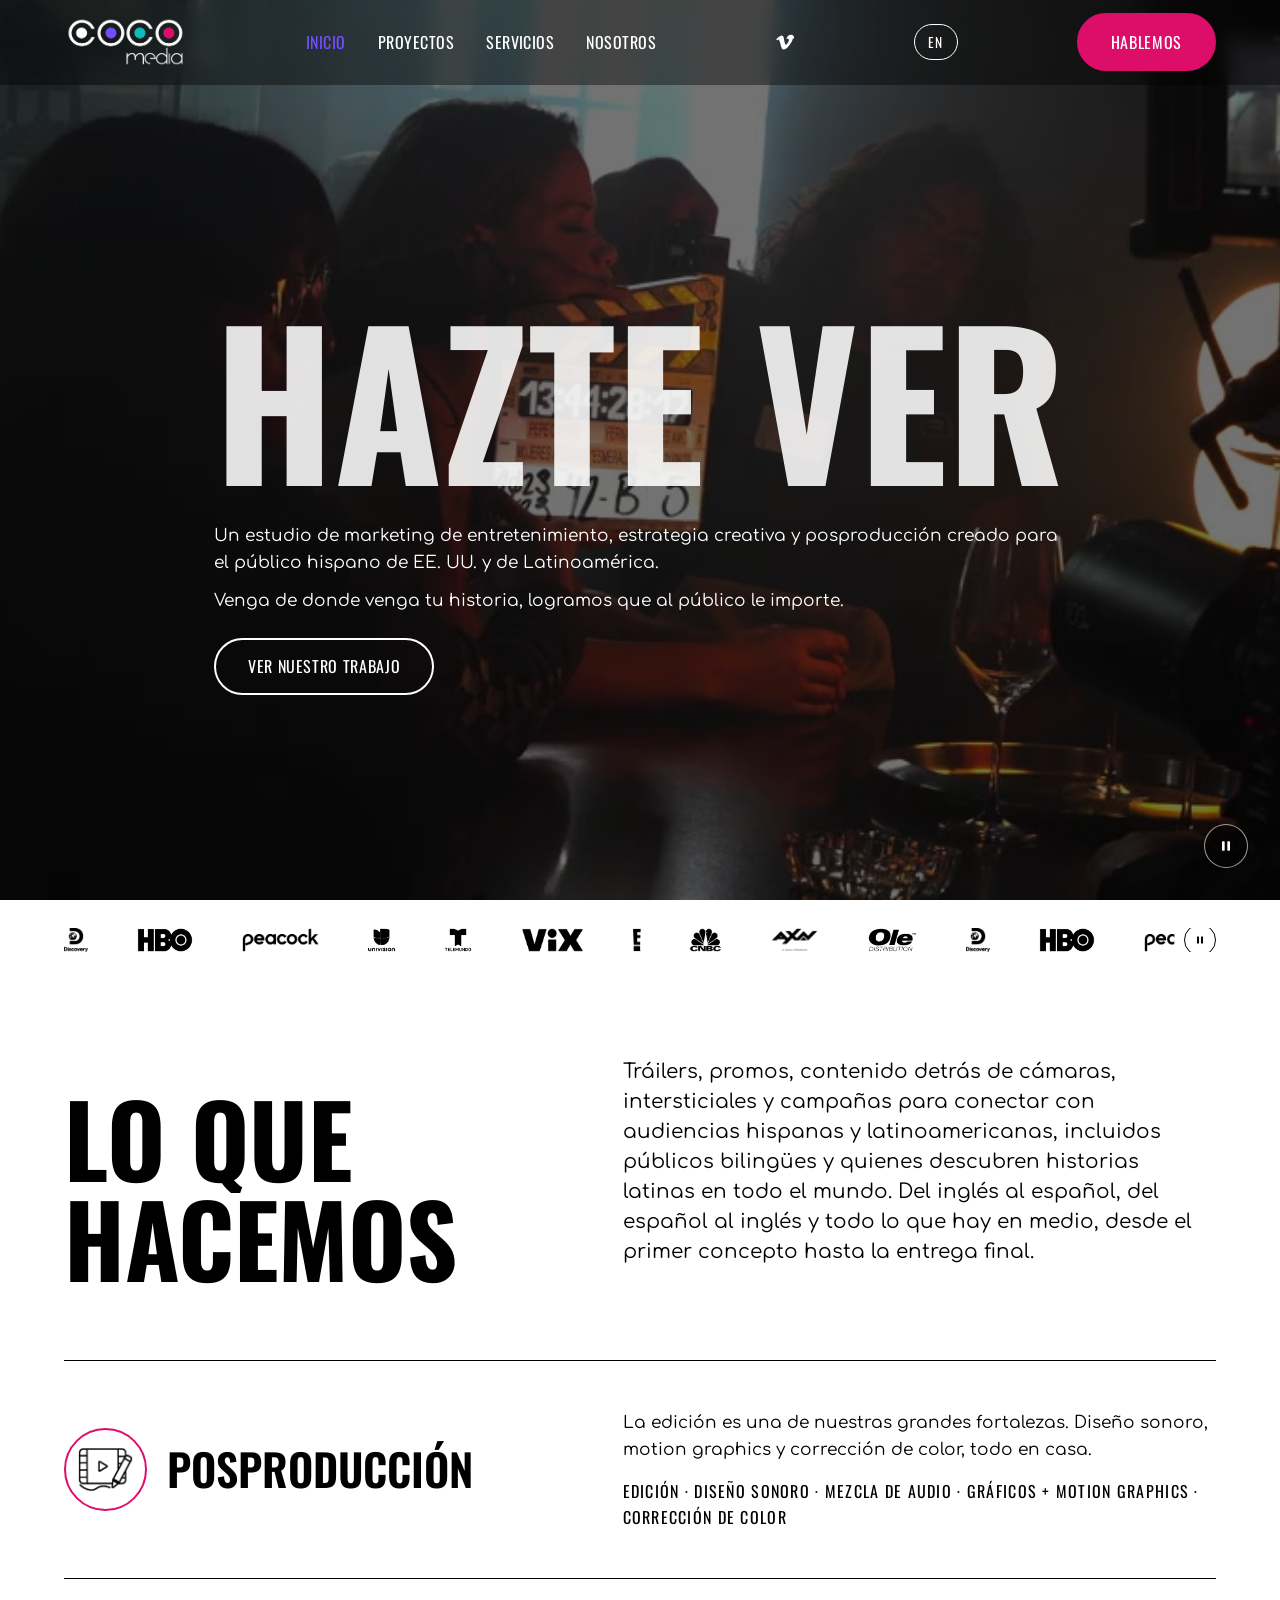
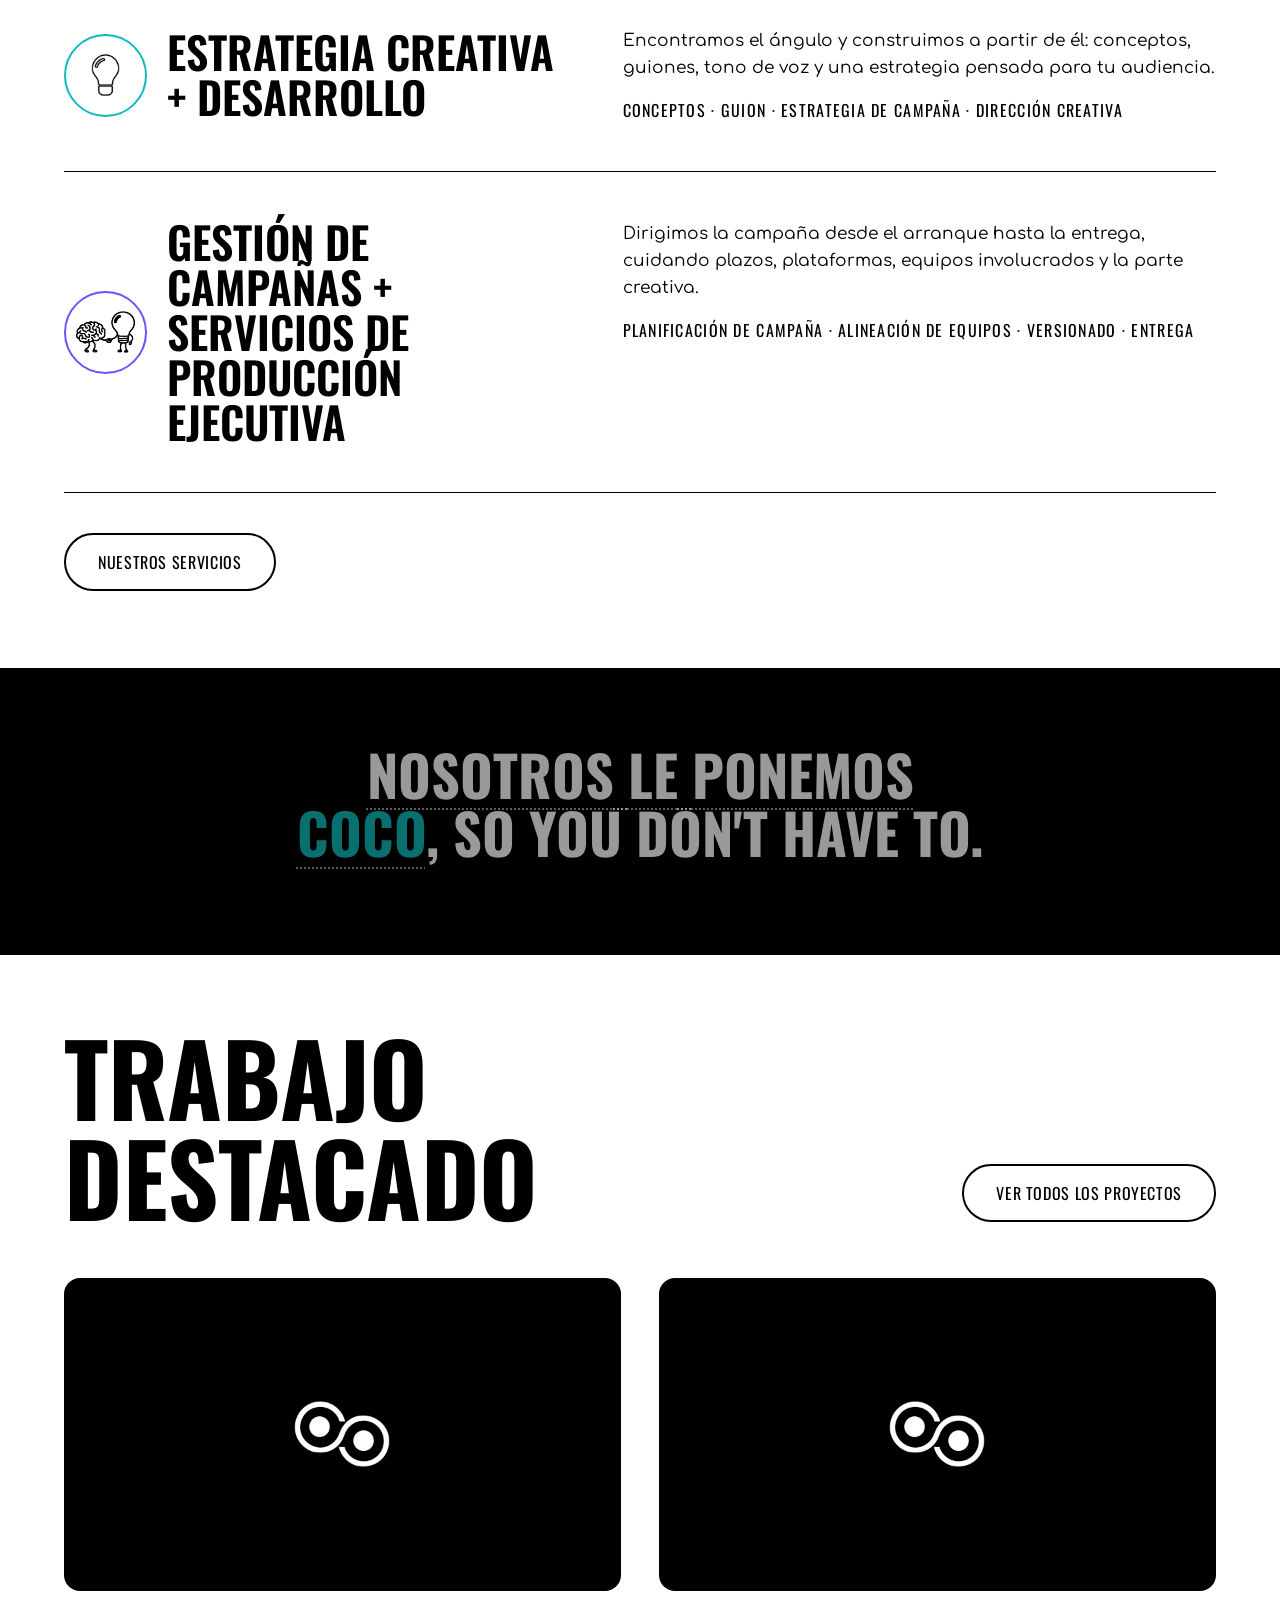
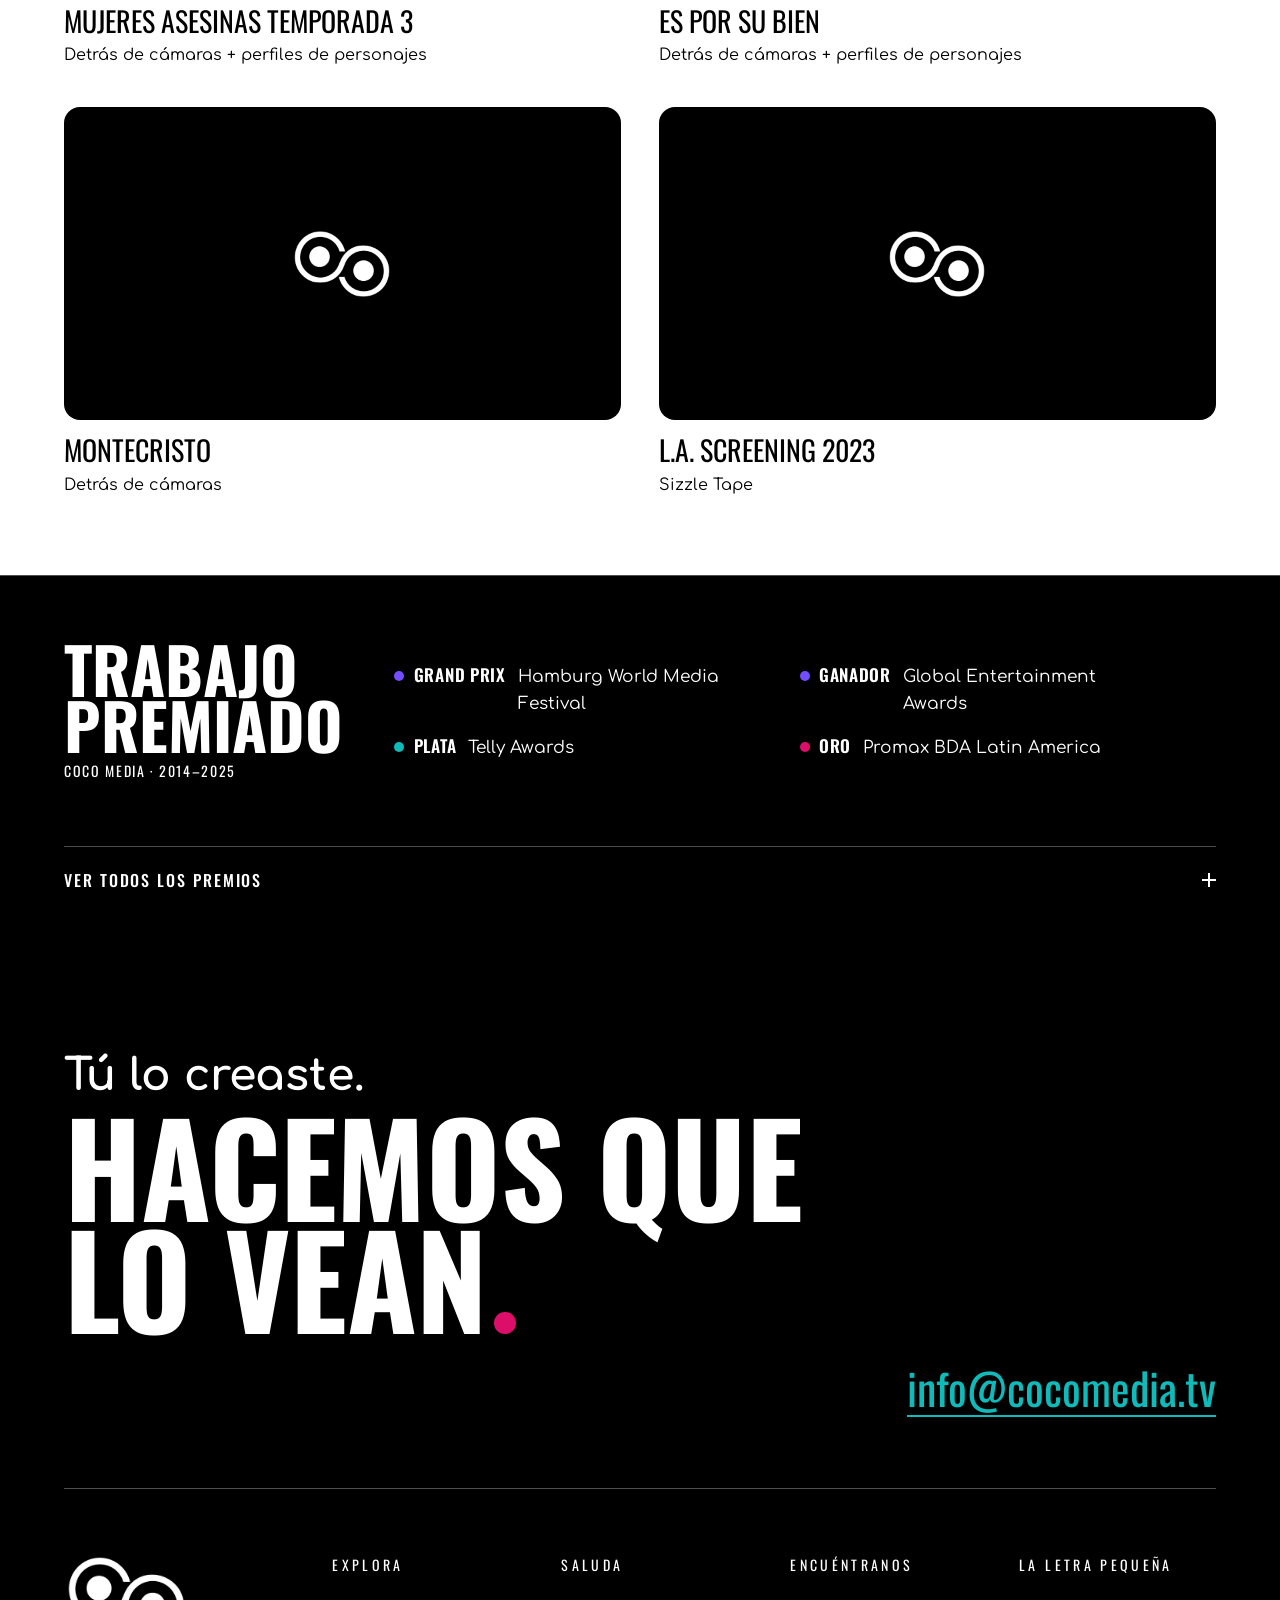
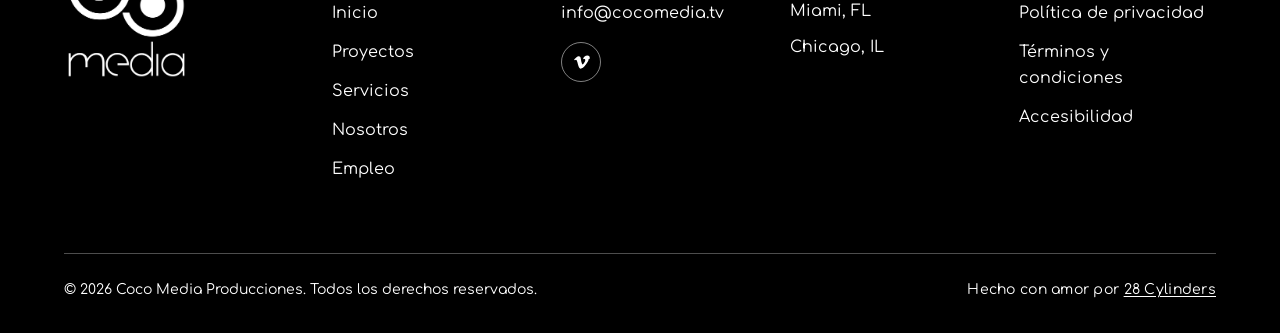
==== commit acffe886: "Coco 10+ years everywhere; Post-Production first on Home and Services" ====
--- a/es/index.html
+++ b/es/index.html
@@ -49,7 +49,7 @@
     "sameAs": ["https://vimeo.com/mcpani"]
   }
   </script>
-<link rel="stylesheet" href="../css/style.css?v=11102007">
+<link rel="stylesheet" href="../css/style.css?v=11102014">
 <script>document.documentElement.classList.add('js');</script>
 </head>
 <body class="page-home">
@@ -187,6 +187,17 @@
 <ul class="service-rows">
 <li class="service-row">
 <div class="service-name">
+<span class="ring-frame ring-frame--pink"><img src="../assets/icons/icon-video-editing-bold.png" alt=""></span>
+<h3>Posproducción</h3>
+</div>
+<div class="service-body">
+<p>La edición es una de nuestras grandes fortalezas. Diseño sonoro, motion graphics y corrección de color, todo en casa.</p>
+<p class="service-tags">Edición · Diseño sonoro · Mezcla de audio · Gráficos + motion graphics · Corrección de color</p>
+<!-- Reminder: always "Post-Production", never "Production + Post" (insurance/liability accuracy) -->
+</div>
+</li>
+<li class="service-row">
+<div class="service-name">
 <span class="ring-frame ring-frame--teal"><img src="../assets/icons/icon-lightbulb-bold.png" alt=""></span>
 <h3>Estrategia creativa + desarrollo</h3>
 </div>
@@ -203,17 +214,6 @@
 <div class="service-body">
 <p>Dirigimos la campaña desde el arranque hasta la entrega, cuidando plazos, plataformas, equipos involucrados y la parte creativa.</p>
 <p class="service-tags">Planificación de campaña · Alineación de equipos · Versionado · Entrega</p>
-</div>
-</li>
-<li class="service-row">
-<div class="service-name">
-<span class="ring-frame ring-frame--pink"><img src="../assets/icons/icon-video-editing-bold.png" alt=""></span>
-<h3>Posproducción</h3>
-</div>
-<div class="service-body">
-<p>La edición es una de nuestras grandes fortalezas. Diseño sonoro, motion graphics y corrección de color, todo en casa.</p>
-<p class="service-tags">Edición · Diseño sonoro · Mezcla de audio · Gráficos + motion graphics · Corrección de color</p>
-<!-- Reminder: always "Post-Production", never "Production + Post" (insurance/liability accuracy) -->
 </div>
 </li>
 </ul>
@@ -369,6 +369,6 @@
 </div>
 </div>
 </footer>
-<script src="../js/main.js?v=11102007"></script>
+<script src="../js/main.js?v=11102014"></script>
 </body>
 </html>
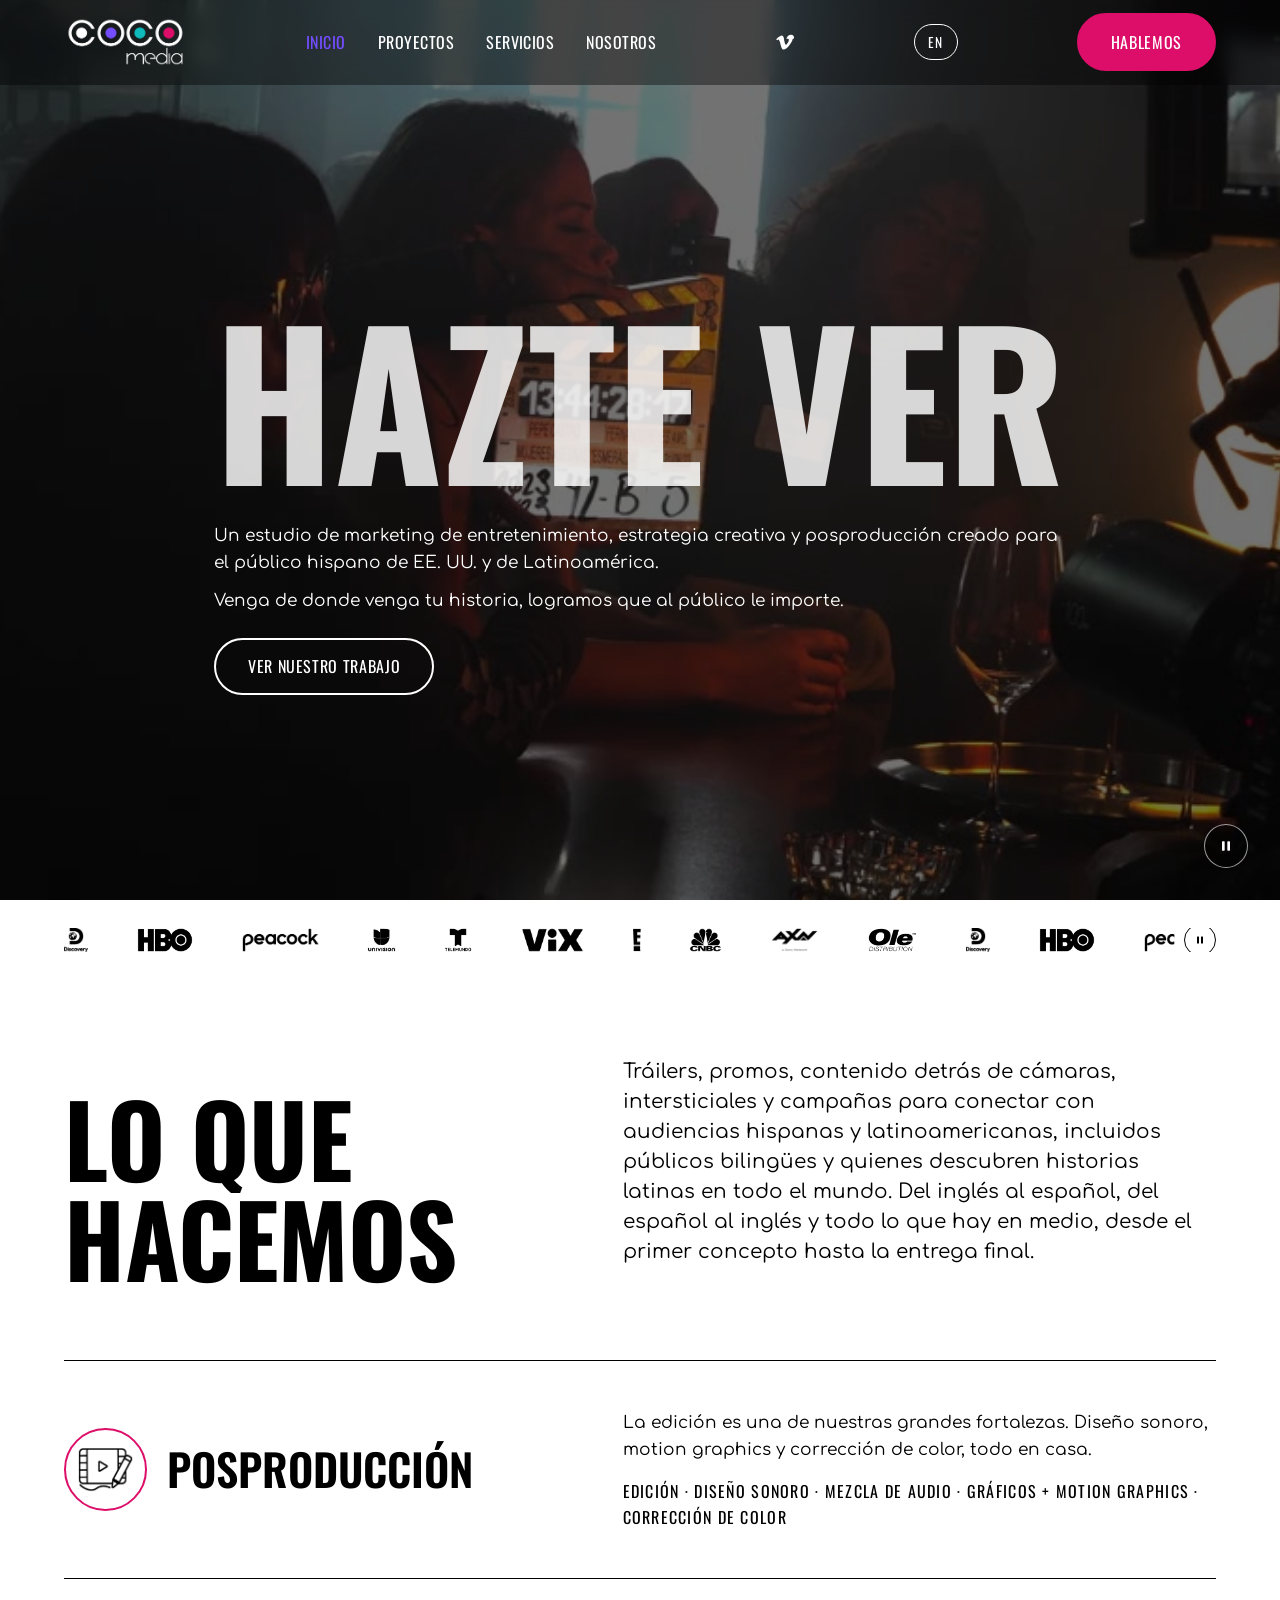
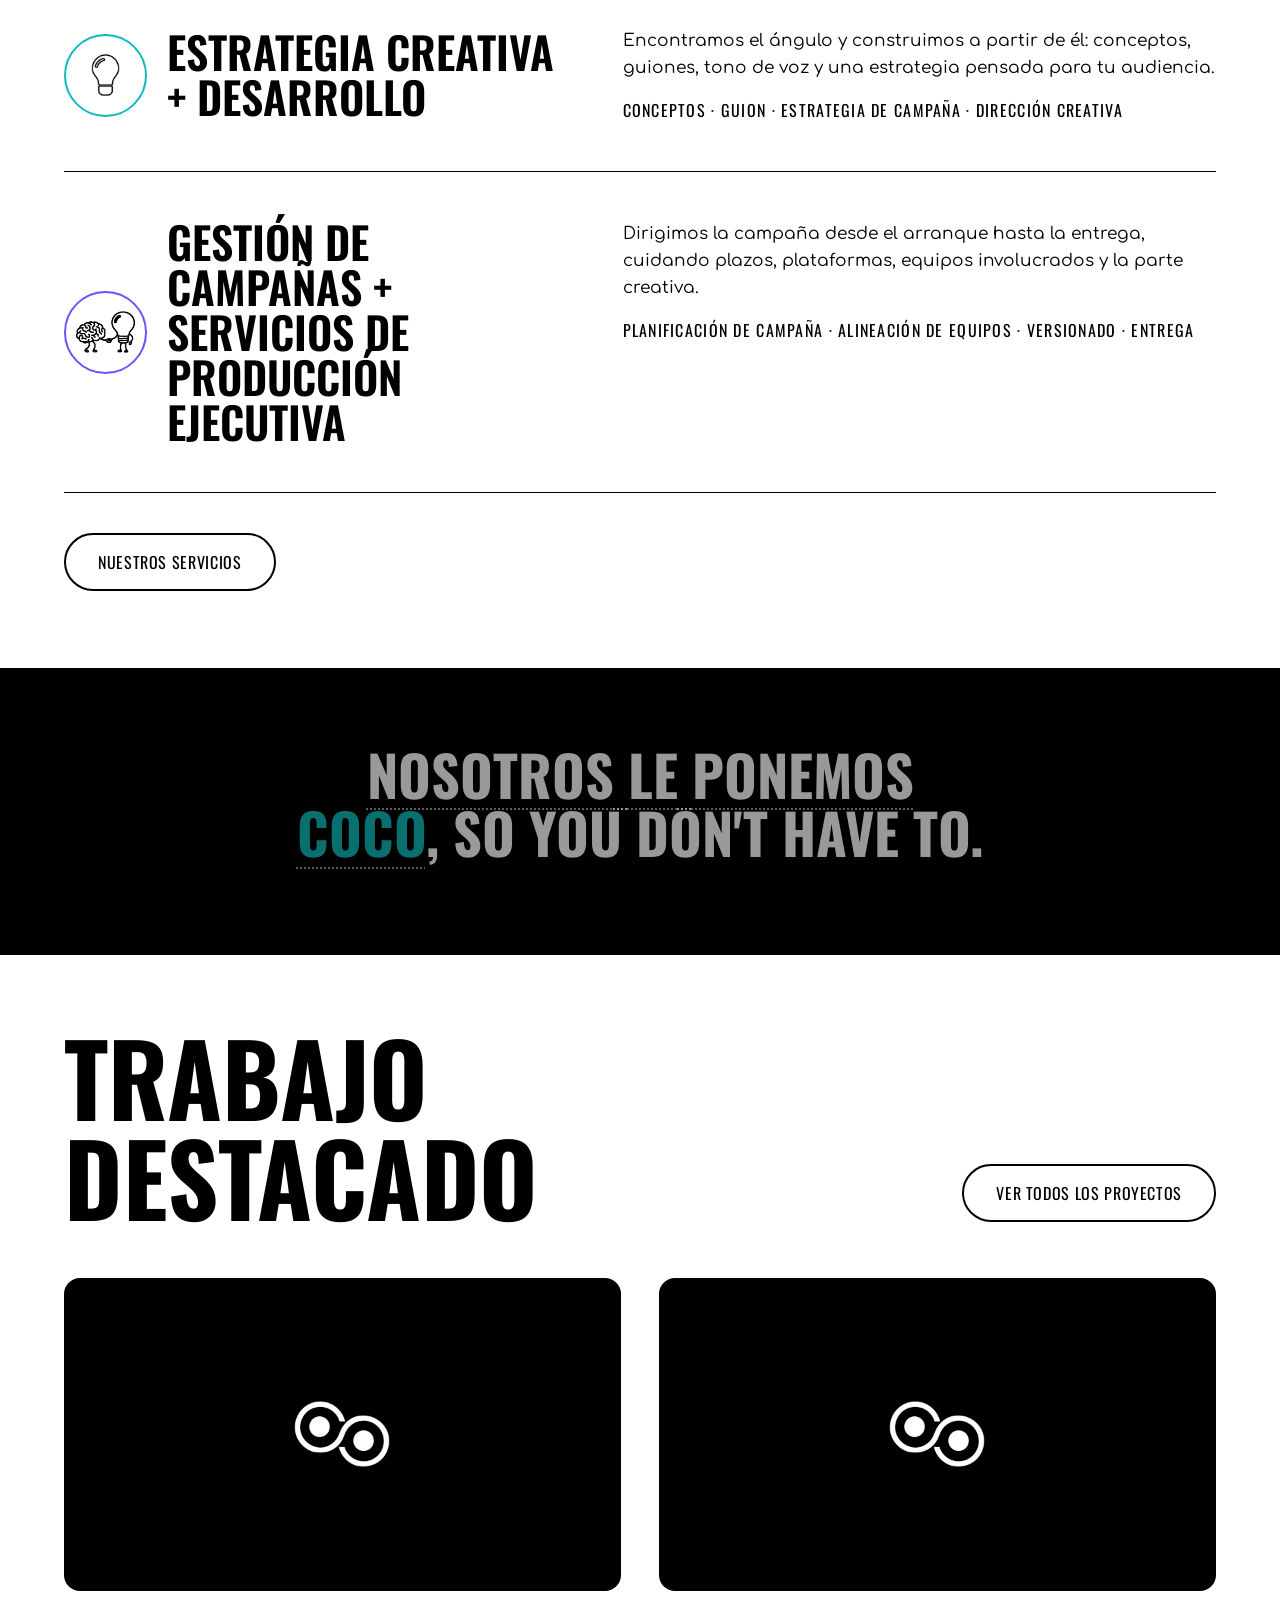
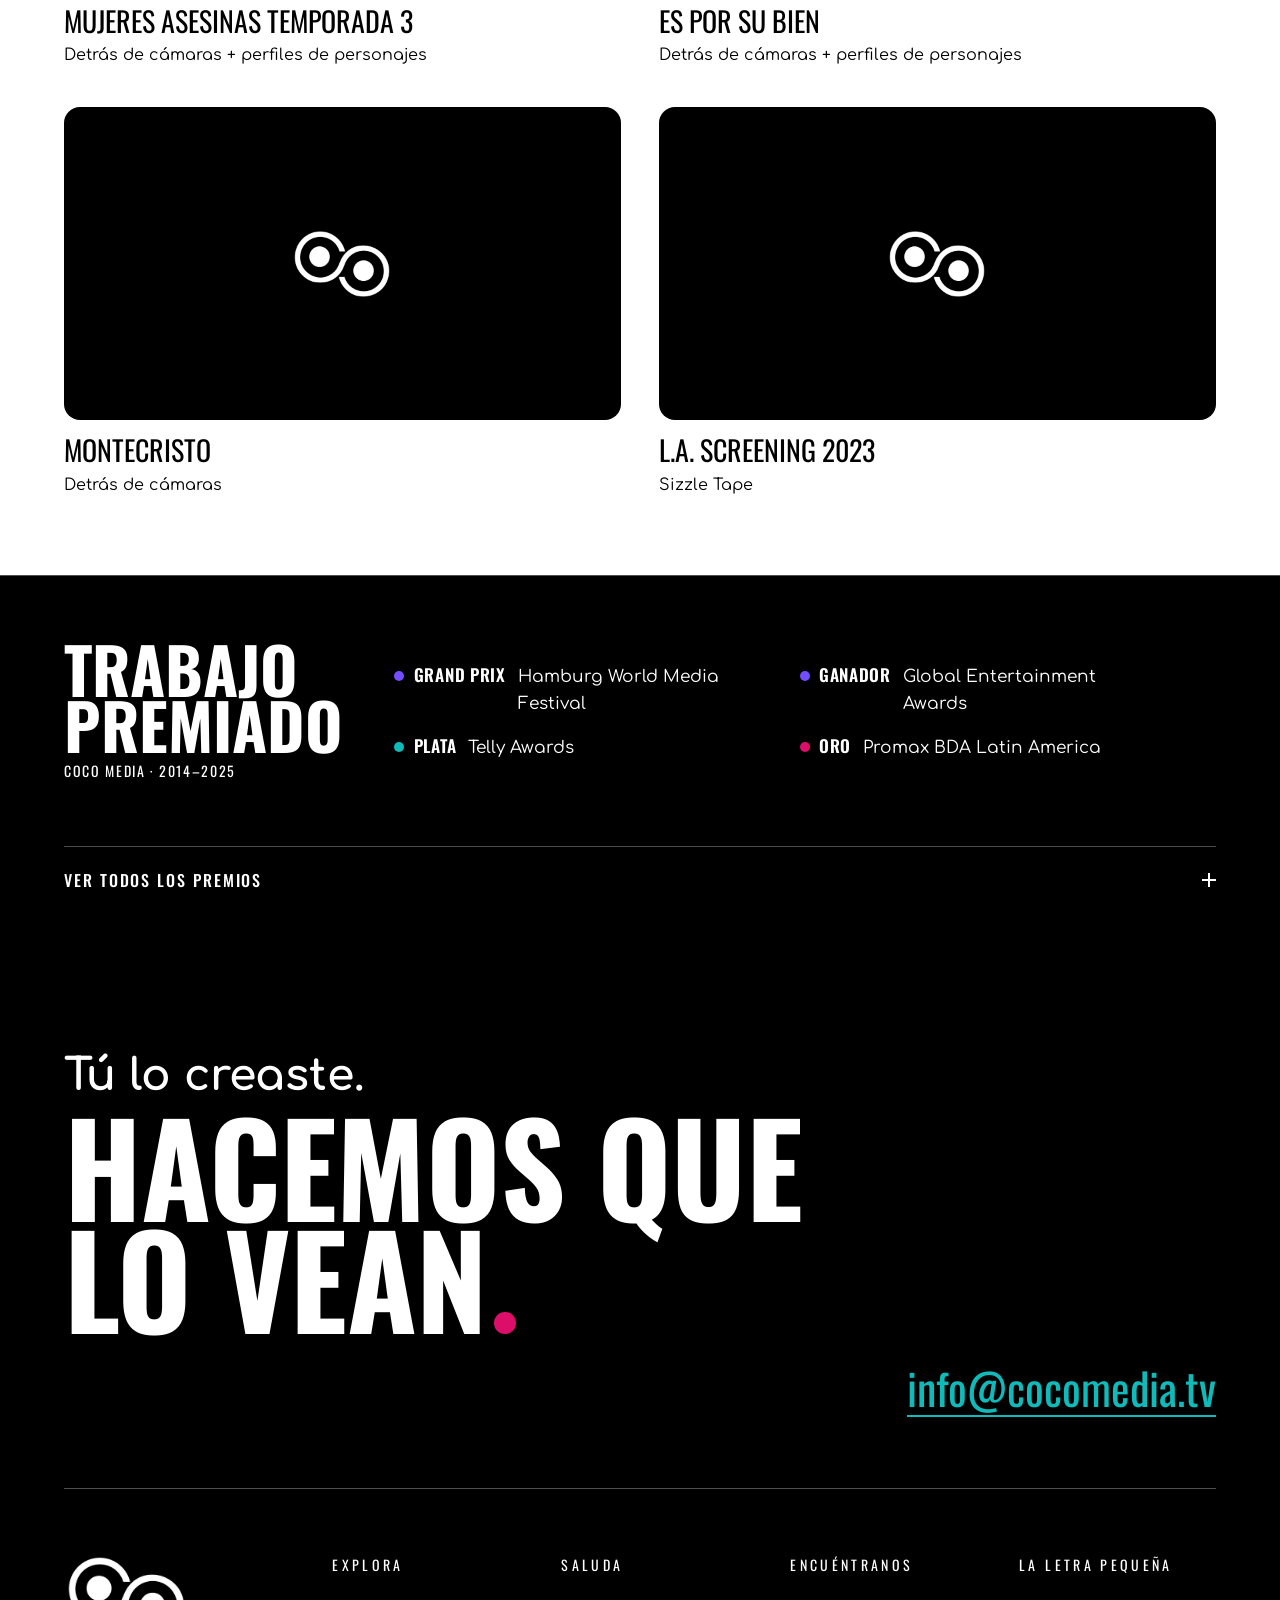
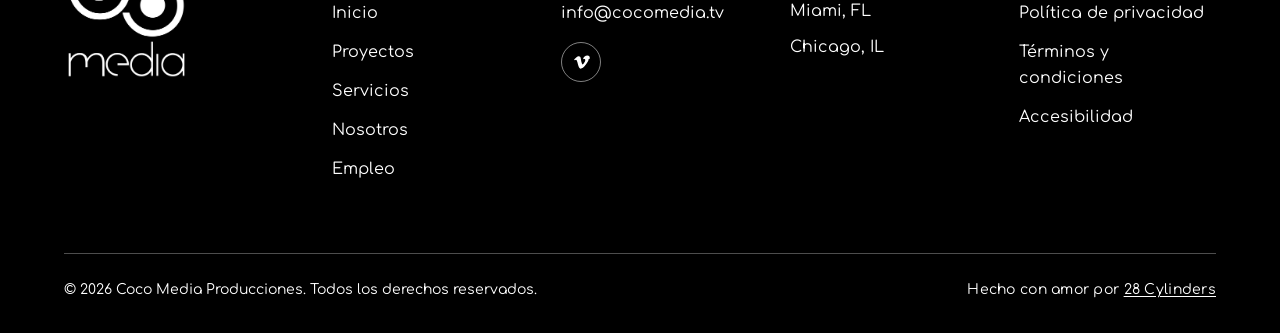
==== commit 9d879a3a: "Hero title 5% more transparent (0.83)" ====
--- a/es/index.html
+++ b/es/index.html
@@ -3,7 +3,6 @@
 <html lang="es">
 <head>
 <meta charset="utf-8">
-  <meta name="robots" content="noindex, nofollow">
 <meta name="color-scheme" content="light only">
 <meta name="viewport" content="width=device-width, initial-scale=1.0">
 <title>Coco Media | Marketing de entretenimiento para audiencias hispanas</title>
@@ -49,7 +48,7 @@
     "sameAs": ["https://vimeo.com/mcpani"]
   }
   </script>
-<link rel="stylesheet" href="../css/style.css?v=11102014">
+<link rel="stylesheet" href="../css/style.css?v=11121929">
 <script>document.documentElement.classList.add('js');</script>
 </head>
 <body class="page-home">
@@ -76,7 +75,7 @@
 <nav class="main-nav" aria-label="Principal">
 <ul>
 <li><a href="index.html" aria-current="page">Inicio</a></li>
-<li><a href="../projects.html">Proyectos</a></li>
+<li><a href="proyectos.html">Proyectos</a></li>
 <li><a href="servicios.html">Servicios</a></li>
 <li><a href="nosotros.html">Nosotros</a></li>
 </ul>
@@ -117,7 +116,7 @@
 <div class="container hero-content">
 <h1><span class="hero-title-main">Hazte ver</span><span class="sr-only">. Coco Media, un estudio de marketing de entretenimiento, estrategia creativa y posproducción para audiencias hispanas y latinoamericanas</span></h1>
 <p>Un estudio de marketing de entretenimiento, estrategia creativa y posproducción creado para el público hispano de EE. UU. y de Latinoamérica. <span class="hero-line2">Venga de donde venga tu historia, logramos que al público le importe.</span></p>
-<a href="../projects.html" class="btn">Ver nuestro trabajo</a>
+<a href="proyectos.html" class="btn">Ver nuestro trabajo</a>
 </div>
 </section>
 <!-- 2. PROOF — new section, not built on old site. Logo assets confirmed ready from Mary Cruz. -->
@@ -244,25 +243,25 @@
 <div class="container">
 <div class="section-head section-head--display">
 <h2 class="display-title">Trabajo <br>destacado</h2>
-<a href="../projects.html" class="btn">Ver todos los proyectos</a>
+<a href="proyectos.html" class="btn">Ver todos los proyectos</a>
 </div>
 <div class="feature-grid">
-<a class="feature-card" href="../projects.html?id=1">
+<a class="feature-card" href="proyectos.html?id=1">
 <span class="feature-thumb" data-vimeo-thumb="1144681763"></span>
 <span class="feature-title">Mujeres Asesinas temporada 3</span>
 <span class="feature-type">Detrás de cámaras + perfiles de personajes</span>
 </a>
-<a class="feature-card" href="../projects.html?id=7">
+<a class="feature-card" href="proyectos.html?id=7">
 <span class="feature-thumb" data-vimeo-thumb="1138162833"></span>
 <span class="feature-title">Es Por Su Bien</span>
 <span class="feature-type">Detrás de cámaras + perfiles de personajes</span>
 </a>
-<a class="feature-card" href="../projects.html?id=12">
+<a class="feature-card" href="proyectos.html?id=12">
 <span class="feature-thumb" data-vimeo-thumb="1144652042"></span>
 <span class="feature-title">Montecristo</span>
 <span class="feature-type">Detrás de cámaras</span>
 </a>
-<a class="feature-card" href="../projects.html?id=29">
+<a class="feature-card" href="proyectos.html?id=29">
 <span class="feature-thumb" data-vimeo-thumb="1079433522"></span>
 <span class="feature-title">L.A. Screening 2023</span>
 <span class="feature-type">Sizzle Tape</span>
@@ -331,7 +330,7 @@
 <p class="footer-label">Explora</p>
 <ul>
 <li><a href="index.html">Inicio</a></li>
-<li><a href="../projects.html">Proyectos</a></li>
+<li><a href="proyectos.html">Proyectos</a></li>
 <li><a href="servicios.html">Servicios</a></li>
 <li><a href="nosotros.html">Nosotros</a></li>
 <li><a href="../careers.html">Empleo</a></li>
@@ -369,6 +368,6 @@
 </div>
 </div>
 </footer>
-<script src="../js/main.js?v=11102014"></script>
+<script src="../js/main.js?v=11121929"></script>
 </body>
 </html>
--- a/css/style.css
+++ b/css/style.css
@@ -328,7 +328,7 @@
 }
 .hero-title-main {
 display: block;
-opacity: 0.88;
+opacity: 0.83;
 font-size: clamp(2.75rem, 12vw, 5rem);
 }
 @media (min-width: 900px) {
@@ -1461,3 +1461,5 @@
 .aw-legend { font-size: max(var(--t-label), 0.875rem) !important; }
 .awards-strip-num { text-transform: uppercase; font-size: clamp(2.5rem, 5vw, 4.75rem) !important; }
 .aw-footnote { font-size: var(--t-small); opacity: 0.75; margin: 1.25rem 0 0; max-width: 60ch; }
+.founder-frame { width: 46%; }
+@media (max-width: 768px) { #tagline-2 h2 { text-align: left; } }
